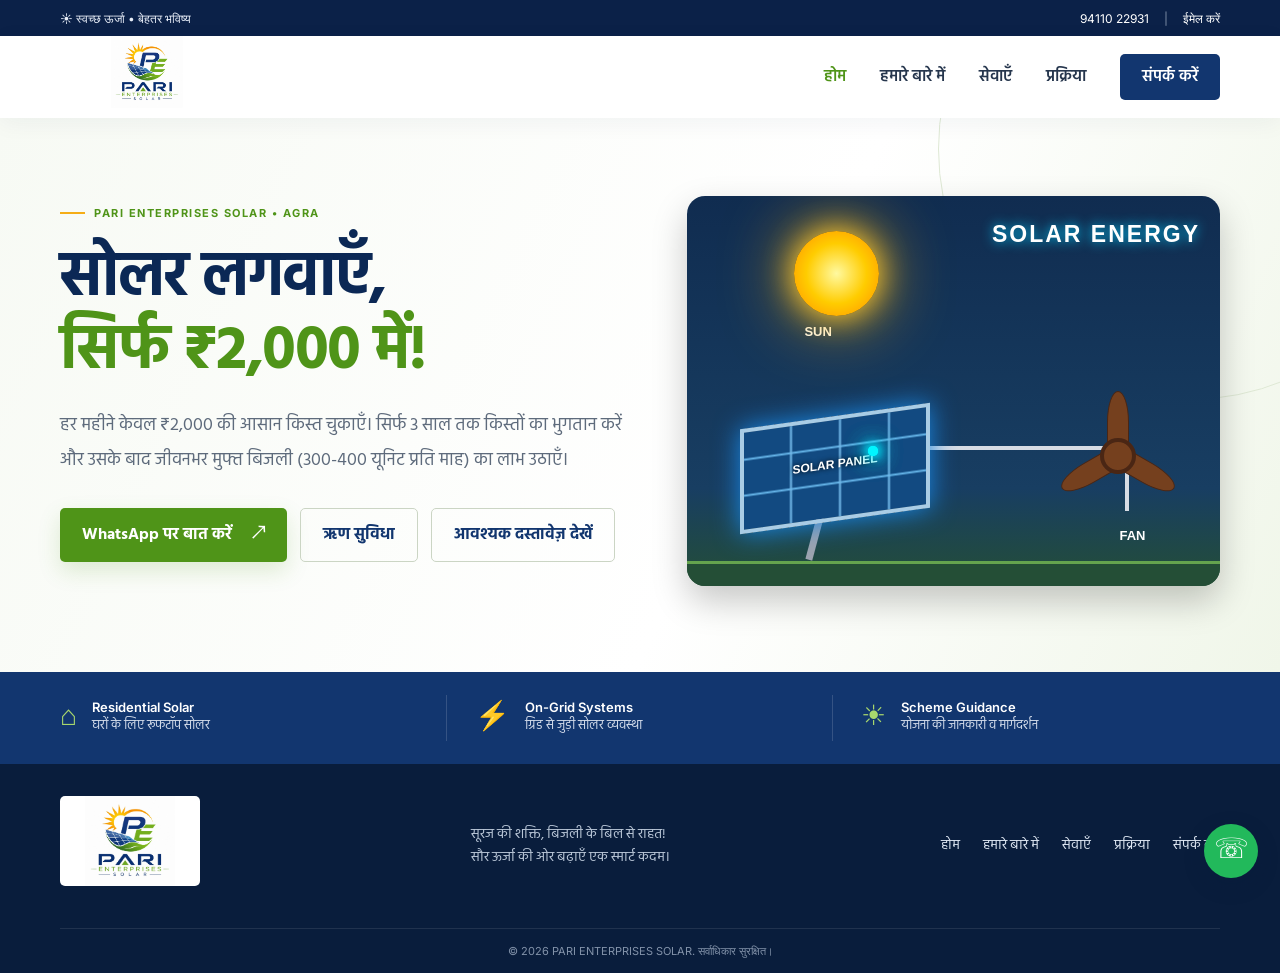
==== index.html @ 04e35bdb "Update index.html" ====
<!DOCTYPE html>
<html lang="hi">
<head>
<meta charset="utf-8">
<meta name="viewport" content="width=device-width, initial-scale=1">

<meta name="theme-color" content="#12366f">

<meta name="description" content="PARI ENTERPRISES SOLAR, Agra — रूफटॉप सोलर, ऑन-ग्रिड सिस्टम और सोलर इंस्टॉलेशन संबंधी जानकारी।">

<title>PARI ENTERPRISES SOLAR | रूफटॉप सोलर समाधान, आगरा</title>

<link rel="preconnect" href="https://fonts.googleapis.com">
<link rel="preconnect" href="https://fonts.gstatic.com" crossorigin>

<link href="https://fonts.googleapis.com/css2?family=Hind:wght@400;500;600;700&family=Inter:wght@400;500;600;700;800&display=swap" rel="stylesheet">

<link rel="stylesheet" href="style.css">


<!-- SOLAR ANIMATION CSS -->

<style>

.solar-scene {
    width: 100%;
    height: 390px;
    min-height: 350px;
    position: relative;
    overflow: hidden;
    border-radius: 18px;

    background: linear-gradient(
        180deg,
        #102c50,
        #183e62 75%,
        #244e36
    );

    box-shadow: 0 15px 35px rgba(0,0,0,.22);
    font-family: Arial, sans-serif;
}

/* HEADING */

.solar-scene .solar-heading {
    position: absolute;
    top: 20px;
    right: 20px;

    color: white;
    font-size: 23px;
    font-weight: bold;
    letter-spacing: 2px;

    text-shadow: 0 0 12px #00cfff;
    z-index: 5;
}

/* SUN */

.solar-scene .solar-sun {
    position: absolute;
    top: 35px;
    left: 20%;

    width: 85px;
    height: 85px;

    border-radius: 50%;

    background: radial-gradient(
        #fff9a0,
        #ffcc00,
        #ff8c00
    );

    box-shadow:
        0 0 30px #ffce35,
        0 0 70px #ffae00;

    animation: solarSunGlow 2s infinite alternate;
    z-index: 2;
}

@keyframes solarSunGlow {
    from {
        box-shadow: 0 0 25px #ffce35;
    }

    to {
        box-shadow: 0 0 75px #ffae00;
    }
}

/* SUN LABEL */

.solar-scene .solar-sun-label {
    position: absolute;
    top: 125px;
    left: 22%;

    color: white;
    font-size: 13px;
    font-weight: bold;
}

/* SUN RAYS */

.solar-scene .solar-rays {
    position: absolute;
    top: 115px;
    left: calc(20% + 5px);

    width: 105px;
    height: 160px;

    display: flex;
    justify-content: space-around;

    pointer-events: none;
    z-index: 3;
}

.solar-scene .solar-ray {
    position: relative;

    width: 4px;
    height: 135px;

    background: linear-gradient(
        to bottom,
        transparent,
        #fff9a0,
        #ffcf24,
        transparent
    );

    opacity: 0;

    filter: drop-shadow(0 0 7px #ffdc35);

    animation: solarRayMove 1.5s linear infinite;
}

.solar-scene .solar-ray:nth-child(2) {
    animation-delay: .3s;
}

.solar-scene .solar-ray:nth-child(3) {
    animation-delay: .6s;
}

.solar-scene .solar-ray:nth-child(4) {
    animation-delay: .9s;
}

.solar-scene .solar-ray:nth-child(5) {
    animation-delay: 1.2s;
}

@keyframes solarRayMove {
    0% {
        opacity: 0;
        transform: translateY(0);
    }

    30% {
        opacity: 1;
    }

    100% {
        opacity: 0;
        transform: translateY(45px);
    }
}

/* SOLAR PANEL */

.solar-scene .solar-panel {
    position: absolute;

    left: 10%;
    bottom: 65px;

    width: 190px;
    height: 105px;

    background:
        repeating-linear-gradient(
            90deg,
            transparent 0px,
            transparent 45px,
            #72b8e8 47px,
            transparent 49px
        ),

        repeating-linear-gradient(
            0deg,
            #124a81 0px,
            #124a81 32px,
            #65b4e8 34px,
            #124a81 36px
        );

    border: 4px solid #a9cce5;

    transform: skewY(-8deg);

    box-shadow: 0 0 25px #1988e5;

    z-index: 2;
}

.solar-scene .solar-panel::after {
    content: "SOLAR PANEL";

    position: absolute;
    top: 35px;

    width: 100%;

    text-align: center;

    color: white;
    font-size: 12px;
    font-weight: bold;

    text-shadow: 0 0 5px black;
}

/* PANEL STAND */

.solar-scene .solar-panel-stand {
    position: absolute;

    left: 24%;
    bottom: 25px;

    width: 7px;
    height: 75px;

    background: #9ca3af;

    transform: rotate(15deg);
}

/* ELECTRIC WIRE */

.solar-scene .solar-wire {
    position: absolute;

    left: 34%;
    top: 64%;

    width: 49%;
    height: 65px;

    border-top: 4px solid #d7dce4;
    border-right: 4px solid #d7dce4;

    border-radius: 0 20px 0 0;

    z-index: 1;
}

/* ELECTRIC CURRENT */

.solar-scene .solar-current {
    position: absolute;

    left: 34%;
    top: 64%;

    width: 10px;
    height: 10px;

    border-radius: 50%;

    background: #00f5ff;

    box-shadow:
        0 0 12px #00eaff,
        0 0 25px #00eaff;

    animation: solarCurrentMove 3s linear infinite;

    z-index: 3;
}

.solar-scene .solar-current:nth-child(2) {
    animation-delay: 1s;
}

.solar-scene .solar-current:nth-child(3) {
    animation-delay: 2s;
}

@keyframes solarCurrentMove {

    0% {
        left: 34%;
        top: 64%;
        opacity: 0;
    }

    15% {
        opacity: 1;
    }

    65% {
        left: 82%;
        top: 64%;
        opacity: 1;
    }

    85% {
        left: 82%;
        top: 82%;
        opacity: 1;
    }

    100% {
        left: 82%;
        top: 82%;
        opacity: 0;
    }
}

/* FAN */

.solar-scene .solar-fan {
    position: absolute;

    right: 7%;
    bottom: 65px;

    width: 130px;
    height: 130px;

    z-index: 3;
}

/* FAN ROTATION - 40% SLOWER */

.solar-scene .solar-blades {
    position: absolute;

    width: 100%;
    height: 100%;

    animation: solarRotateFan 1.667s linear infinite;
}

@keyframes solarRotateFan {
    from {
        transform: rotate(0deg);
    }

    to {
        transform: rotate(360deg);
    }
}

/* COMPLETELY BROWN BLADES */

.solar-scene .solar-blade {
    position: absolute;

    left: 54px;
    top: 0px;

    width: 22px;
    height: 62px;

    background: #75401e;

    border: 1px solid #4a2614;

    border-radius: 50% 50% 10% 10%;

    transform-origin: 11px 65px;
}

.solar-scene .solar-blade:nth-child(2) {
    transform: rotate(120deg);
}

.solar-scene .solar-blade:nth-child(3) {
    transform: rotate(240deg);
}

/* FAN CENTER */

.solar-scene .solar-fan-center {
    position: absolute;

    left: 47px;
    top: 47px;

    width: 36px;
    height: 36px;

    border-radius: 50%;

    background: #75401e;

    border: 4px solid #4a2614;

    z-index: 2;
}

/* FAN LABEL */

.solar-scene .solar-fan-label {
    position: absolute;

    right: 14%;
    bottom: 40px;

    color: white;
    font-size: 13px;
    font-weight: bold;
}

/* GROUND */

.solar-scene .solar-ground {
    position: absolute;

    bottom: 0;

    width: 100%;
    height: 25px;

    background: #244e36;

    border-top: 3px solid #65a34e;
}

/* MOBILE RESPONSIVE */

@media(max-width:650px) {

    .solar-scene {
        height: 330px;
        min-height: 330px;
    }

    .solar-scene .solar-heading {
        font-size: 17px;
        right: 12px;
        top: 15px;
    }

    .solar-scene .solar-sun {
        left: 17%;
        width: 65px;
        height: 65px;
    }

    .solar-scene .solar-rays {
        left: calc(17% + 2px);
        top: 100px;
    }

    .solar-scene .solar-sun-label {
        top: 108px;
        left: 20%;
    }

    .solar-scene .solar-panel {
        left: 5%;
        width: 150px;
        height: 90px;
        bottom: 65px;
    }

    .solar-scene .solar-panel::after {
        top: 30px;
        font-size: 10px;
    }

    .solar-scene .solar-panel-stand {
        left: 17%;
    }

    .solar-scene .solar-wire {
        left: 32%;
        width: 50%;
        top: 65%;
    }

    .solar-scene .solar-current {
        left: 32%;
        top: 65%;
    }

    .solar-scene .solar-fan {
        right: 2%;
        bottom: 65px;
        transform: scale(.8);
        transform-origin: bottom right;
    }

    .solar-scene .solar-fan-label {
        right: 10%;
        bottom: 40px;
    }
}

</style>

</head>

<body>

<div class="topbar">

    <div class="wrap topbar-inner">

        <span>☀️ स्वच्छ ऊर्जा • बेहतर भविष्य</span>

        <div>
            <a href="tel:9411022931">94110 22931</a>

            <span class="top-sep">|</span>

            <a href="https://mail.google.com/mail/?view=cm&fs=1&to=parienterprises2411@gmail.com"
               target="_blank" rel="noopener">
                ईमेल करें
            </a>
        </div>

    </div>

</div>


<header class="site-header">

    <div class="wrap nav-wrap">

        <a aria-label="PARI ENTERPRISES SOLAR Home"
           class="brand"
           href="index.html">

            <img alt="PARI ENTERPRISES SOLAR logo"
                 src="pari%20enterprises.png"/>

        </a>

        <button aria-expanded="false"
                aria-label="मेन्यू खोलें"
                class="menu-toggle">
            ☰
        </button>

        <nav class="nav" id="nav">

            <a aria-current="page" class="active" href="index.html">
                होम
            </a>

            <a href="about.html">हमारे बारे में</a>

            <a href="services.html">सेवाएँ</a>

            <a href="process.html">प्रक्रिया</a>

            <a class="nav-cta" href="contact.html">संपर्क करें</a>

        </nav>

    </div>

</header>


<main>

<section class="hero" id="home">

    <div class="hero-glow"></div>

    <div class="wrap hero-grid">

        <div class="hero-copy">

            <span class="eyebrow">

                <i></i> PARI ENTERPRISES SOLAR • AGRA

            </span>

            <h1>
                सोलर लगवाएँ,<br/>
                <em>सिर्फ ₹2,000 में!</em>
            </h1>

            <p class="hero-lead">

                हर महीने केवल ₹2,000 की आसान किस्त चुकाएँ।
                सिर्फ 3 साल तक किस्तों का भुगतान करें और उसके बाद
                जीवनभर मुफ्त बिजली (300-400 यूनिट प्रति माह) का लाभ उठाएँ।

            </p>

            <div class="hero-actions">

                <a class="btn btn-green"
                   href="https://wa.me/919411022931?text=Namaste%2C%20mujhe%20rooftop%20solar%20system%20ki%20jankari%20chahiye."
                   rel="noopener"
                   target="_blank">

                    WhatsApp पर बात करें <span>↗</span>

                </a>

                <a class="btn btn-outline" href="loan.html">
                    ऋण सुविधा
                </a>

                <a class="btn btn-outline" href="documents.html">
                    आवश्यक दस्तावेज़ देखें
                </a>

            </div>

        </div>


        <!-- SOLAR ANIMATION REPLACES IMAGE -->

        <div class="hero-visual">

            <div class="solar-scene">

                <!-- HEADING -->

                <div class="solar-heading">
                    SOLAR ENERGY
                </div>


                <!-- SUN -->

                <div class="solar-sun"></div>

                <div class="solar-sun-label">
                    SUN
                </div>


                <!-- SUN RAYS -->

                <div class="solar-rays">

                    <div class="solar-ray"></div>
                    <div class="solar-ray"></div>
                    <div class="solar-ray"></div>
                    <div class="solar-ray"></div>
                    <div class="solar-ray"></div>

                </div>


                <!-- SOLAR PANEL -->

                <div class="solar-panel"></div>

                <div class="solar-panel-stand"></div>


                <!-- ELECTRIC WIRE -->

                <div class="solar-wire"></div>


                <!-- MOVING ELECTRIC CURRENT -->

                <div class="solar-current"></div>
                <div class="solar-current"></div>
                <div class="solar-current"></div>


                <!-- FAN -->

                <div class="solar-fan">

                    <div class="solar-blades">

                        <div class="solar-blade"></div>
                        <div class="solar-blade"></div>
                        <div class="solar-blade"></div>

                    </div>

                    <div class="solar-fan-center"></div>

                </div>

                <div class="solar-fan-label">
                    FAN
                </div>


                <!-- GROUND -->

                <div class="solar-ground"></div>

            </div>

        </div>

    </div>

    <div class="hero-bottom"></div>

</section>


<section class="quick-strip">

    <div class="wrap quick-grid">

        <div>

            <span class="quick-icon">⌂</span>

            <span>
                <b>Residential Solar</b>
                <small>घरों के लिए रूफटॉप सोलर</small>
            </span>

        </div>

        <div>

            <span class="quick-icon">⚡</span>

            <span>
                <b>On-Grid Systems</b>
                <small>ग्रिड से जुड़ी सोलर व्यवस्था</small>
            </span>

        </div>

        <div>

            <span class="quick-icon">☀</span>

            <span>
                <b>Scheme Guidance</b>
                <small>योजना की जानकारी व मार्गदर्शन</small>
            </span>

        </div>

    </div>

</section>

</main>


<footer class="footer">

    <div class="wrap footer-main">

        <a class="footer-brand" href="index.html">

            <img alt="PARI ENTERPRISES SOLAR logo"
                 src="pari%20enterprises.png"/>

        </a>

        <p>
            सूरज की शक्ति, बिजली के बिल से राहत!<br/>
            सौर ऊर्जा की ओर बढ़ाएँ एक स्मार्ट कदम।
        </p>

        <div class="footer-links">

            <a href="index.html">होम</a>
            <a href="about.html">हमारे बारे में</a>
            <a href="services.html">सेवाएँ</a>
            <a href="process.html">प्रक्रिया</a>
            <a href="contact.html">संपर्क करें</a>

        </div>

    </div>

    <div class="wrap copyright">

        © <span id="year"></span> PARI ENTERPRISES SOLAR.
        सर्वाधिकार सुरक्षित।

    </div>

</footer>


<!-- WHATSAPP FLOATING BUTTON -->

<a aria-label="WhatsApp पर संपर्क करें"
   class="whatsapp-float"
   href="https://wa.me/919411022931"
   rel="noopener"
   target="_blank">

    ☏

</a>


<script src="script.js"></script>

</body>
</html>
---- style.css ----
*{box-sizing:border-box} :root{--blue:#12366f;--blue2:#0b2855;--green:#69a91f;--green2:#4f9418;--yellow:#f5ad16;--ink:#182338;--muted:#687487;--pale:#f5f8f3}html{scroll-behavior:smooth;scroll-padding-top:88px}body{margin:0;color:var(--ink);font-family:'Hind',sans-serif;line-height:1.65}a{text-decoration:none;color:inherit}.wrap{width:min(1160px,calc(100% - 44px));margin:auto}.topbar{background:#0b2148;color:#e8eef8;font:12px Inter,sans-serif}.topbar-inner{height:36px;display:flex;align-items:center;justify-content:space-between}.topbar a{color:white}.top-sep{margin:0 12px;color:#8090a8}.site-header{height:82px;background:#fff;position:sticky;top:0;z-index:20;box-shadow:0 5px 22px #0b28550d}.nav-wrap{height:100%;display:flex;align-items:center;justify-content:space-between}.brand img{width:174px;height:72px;object-fit:contain}.nav{display:flex;align-items:center;gap:34px;font-weight:600;color:#26364d}.nav a:hover{color:var(--green2)}.nav .nav-cta{background:var(--blue);color:#fff;padding:10px 22px;border-radius:5px}.nav .nav-cta:hover{background:var(--green2);color:white}.menu-toggle{display:none;border:0;background:none;font-size:27px;color:var(--blue)}.hero{position:relative;overflow:hidden;background:linear-gradient(115deg,#f7faf4 0%,#fff 58%,#f0f6e9 100%);padding:78px 0 86px}.hero:before{content:"";position:absolute;width:500px;height:500px;border:1px solid #dfe9d5;border-radius:50%;right:-160px;top:-220px}.hero-grid{display:grid;grid-template-columns:1.04fr .96fr;align-items:center;gap:50px;position:relative}.eyebrow{display:inline-flex;align-items:center;gap:9px;color:var(--green2);font:700 11px Inter,sans-serif;letter-spacing:1.5px;text-transform:uppercase}.eyebrow i{width:25px;height:2px;background:var(--yellow)}h1,h2,h3,p{margin-top:0}h1{font-size:clamp(40px,5vw,62px);line-height:1.18;letter-spacing:-1.5px;color:var(--blue2);margin:20px 0}.hero h1 em,.section-copy h2 em,.section-heading h2 em,.scheme h2 em,.contact h2 em{font-style:normal;color:var(--green2)}.hero-lead{font-size:18px;color:#5e6b7c;max-width:570px;line-height:1.9}.hero-actions{display:flex;gap:13px;flex-wrap:wrap;margin:30px 0 23px}.btn{display:inline-flex;align-items:center;justify-content:center;gap:20px;padding:13px 22px;border-radius:5px;font-weight:700;transition:.2s}.btn-green{background:var(--green2);color:white;box-shadow:0 9px 22px #4f94182b}.btn-green:hover{background:#3f7c10;transform:translateY(-2px)}.btn-outline{border:1px solid #cbd5c4;color:var(--blue)}.btn-outline:hover{border-color:var(--green);color:var(--green2)}.hero-note{display:flex;align-items:center;gap:10px;color:#74806f;font-size:14px}.sun-icon{color:var(--yellow);font-size:24px}.hero-visual{height:390px;position:relative;display:flex;align-items:center;justify-content:center}.sun-disc{position:absolute;width:245px;height:245px;border-radius:50%;background:linear-gradient(135deg,#ffe9a2,#f7b72d);right:50px;top:5px;opacity:.85;box-shadow:0 0 0 24px #f5bd3020,0 0 0 52px #f5bd3010}.solar-house{position:relative;width:390px;height:245px;margin-top:95px;filter:drop-shadow(0 22px 18px #203b1e20)}.roof{position:absolute;left:0;top:0;width:100%;height:125px;background:var(--blue);clip-path:polygon(50% 0,100% 55%,94% 69%,50% 25%,6% 69%,0 55%)}.roof-panels{position:absolute;left:67px;top:42px;width:255px;height:85px;transform:skewY(23deg) rotate(-1deg);background:repeating-linear-gradient(90deg,transparent 0 61px,#d6e4f2 62px 64px),repeating-linear-gradient(0deg,#214c88 0 26px,#d6e4f2 27px 29px);border:3px solid #d9e7f4;z-index:2}.house-body{position:absolute;left:50px;right:50px;top:100px;height:145px;background:#fff;border:5px solid #e1e8ed;border-top:0}.window{position:absolute;left:45px;top:32px;width:72px;height:66px;border:7px solid #dbe8ef;background:#9ac6dc}.door{position:absolute;right:48px;bottom:0;width:54px;height:104px;background:#b9d78e;border:5px solid #e0ebd5}.floating-card{position:absolute;right:0;bottom:20px;display:flex;gap:13px;align-items:center;background:white;padding:15px 20px;border-radius:9px;box-shadow:0 12px 35px #102c4b1c}.floating-card>b{font-size:30px;color:var(--yellow)}.floating-card strong,.floating-card small{display:block}.floating-card strong{color:var(--blue)}.floating-card small{color:#84909b;font-size:12px}.visual-caption{position:absolute;bottom:-10px;left:10px;font:700 9px Inter,sans-serif;letter-spacing:2px;color:#9aa58f}.quick-strip{background:var(--blue);color:white}.quick-grid{display:grid;grid-template-columns:repeat(3,1fr);padding:23px 0}.quick-grid>div{display:flex;align-items:center;gap:15px;padding:0 28px;border-right:1px solid #ffffff26}.quick-grid>div:first-child{padding-left:0}.quick-grid>div:last-child{border:0}.quick-icon{font-size:28px;color:#a8d76d}.quick-grid b,.quick-grid small{display:block}.quick-grid b{font:600 13px Inter,sans-serif}.quick-grid small{font-size:13px;color:#d0d9e8}.section{padding:96px 0}.about-grid{display:grid;grid-template-columns:.9fr 1.1fr;gap:85px;align-items:center}.about-art{height:370px;background:linear-gradient(145deg,#edf5e7,#f8faf5);border-radius:12px;position:relative;display:grid;place-items:center;overflow:hidden}.about-circle{width:245px;height:245px;border-radius:50%;background:linear-gradient(145deg,#f8bd2e,#f5a900);display:flex;flex-direction:column;align-items:center;justify-content:center;color:white;box-shadow:0 0 0 22px #f5bd3026,0 0 0 46px #f5bd3017}.about-circle span{font-size:70px;line-height:1}.about-circle b{font:800 20px Inter,sans-serif;letter-spacing:3px;text-align:center}.about-panel{position:absolute;bottom:30px;background:white;padding:12px 25px;box-shadow:0 8px 25px #193e2917;text-align:center;border-radius:5px}.about-panel strong{font:800 26px Inter,sans-serif;color:var(--blue);display:block;letter-spacing:5px}.about-panel span{font:700 9px Inter,sans-serif;letter-spacing:3px;color:var(--green2)}.leaf{position:absolute;width:80px;height:35px;background:#75b83b;border-radius:100% 0 100% 0;opacity:.65}.leaf-one{left:28px;top:35px;transform:rotate(25deg)}.leaf-two{right:28px;bottom:45px;transform:rotate(205deg)}.section-copy h2,.section-heading h2,.scheme h2,.contact h2{font-size:clamp(32px,4vw,43px);line-height:1.25;color:var(--blue2);margin:14px 0 20px}.section-copy p{color:var(--muted);font-size:16px;line-height:1.9}.mission-row{display:grid;grid-template-columns:1fr 1fr;gap:18px;margin-top:28px}.mission-row div{border-left:3px solid var(--green);padding-left:14px}.mission-row b,.mission-row span{display:block}.mission-row b{color:var(--blue);font-size:17px}.mission-row span{color:#7b8794;font-size:13px;line-height:1.6}.services{background:#f6f8f4}.section-heading.center{text-align:center;max-width:700px;margin:0 auto 46px}.section-heading p{color:var(--muted);font-size:16px}.service-grid{display:grid;grid-template-columns:repeat(3,1fr);gap:20px}.service-card{background:white;padding:29px 27px 25px;border:1px solid #edf0e9;border-radius:8px;transition:.25s;min-height:245px}.service-card:hover{transform:translateY(-5px);box-shadow:0 16px 35px #17345a10;border-color:#d8e8cc}.service-icon{width:49px;height:49px;border-radius:12px;background:#eef6e7;display:grid;place-items:center;color:var(--green2);font-size:25px;margin-bottom:17px}.service-card h3{font:700 17px Inter,sans-serif;color:var(--blue);margin-bottom:11px}.service-card p{color:#758092;font-size:14px;line-height:1.8;min-height:75px}.service-card>a{font-weight:700;color:var(--green2);font-size:14px}.service-card>a span{margin-left:8px}.scheme{background:linear-gradient(105deg,#102e63,#17447b);color:white;padding:65px 0;position:relative;overflow:hidden}.scheme:after{content:"☀";position:absolute;right:8%;top:-95px;font-size:300px;color:#ffffff08}.scheme-inner{display:flex;align-items:center;justify-content:space-between;gap:35px;position:relative;z-index:1}.eyebrow.light{color:#b6df82}.scheme h2,.contact h2{color:white;margin:12px 0}.scheme h2 em,.contact h2 em{color:#a8d96a}.scheme p,.contact-copy>p{color:#d3deec;max-width:650px;margin-bottom:0}.btn-white{background:white;color:var(--blue);white-space:nowrap}.btn-white:hover{background:#eaf4df}.steps{display:grid;grid-template-columns:repeat(4,1fr);gap:25px}.step{position:relative;padding:26px 20px;background:#f7f9f5;border-radius:8px}.step>b{position:absolute;right:17px;top:8px;font:800 30px Inter,sans-serif;color:#e1ead8}.step-icon{display:grid;place-items:center;width:50px;height:50px;background:#e8f2df;color:var(--green2);border-radius:50%;font-size:23px;margin-bottom:18px}.step h3{color:var(--blue);font-size:18px;margin-bottom:7px}.step p{color:#788494;font-size:14px;margin:0}.contact{background:#102b59;padding:85px 0}.contact-grid{display:grid;grid-template-columns:1fr .85fr;gap:90px;align-items:center}.contact-lines{display:grid;gap:17px;margin-top:30px}.contact-lines>a{display:flex;align-items:center;gap:15px;color:white}.contact-lines>a>span{width:43px;height:43px;border-radius:50%;background:#ffffff16;color:#b8e17e;display:grid;place-items:center;font-size:20px}.contact-lines small,.contact-lines b{display:block}.contact-lines small{color:#aebdd2;font-size:12px}.contact-lines b{font:600 15px Inter,sans-serif}.contact-card{background:white;border-radius:10px;padding:34px;color:var(--ink);box-shadow:0 20px 55px #071a3b50}.contact-card h3{font-size:24px;color:var(--blue);margin-bottom:5px}.contact-card>p{color:#788494;font-size:14px}.full{width:100%;margin:13px 0 23px}.address{display:flex;gap:13px;padding-top:20px;border-top:1px solid #e8edf0}.address>span{font-size:24px;color:var(--green2)}.address b{color:var(--blue);font-size:14px}.address p{font-size:14px;color:#6d798a;margin:4px 0 0;line-height:1.65}.contact-email{font-size:13px;color:#6d798a;margin-top:15px}.footer{background:#091d3c;color:#dce5f1}.footer-main{display:flex;align-items:center;justify-content:space-between;padding:32px 0;gap:30px}.footer-brand img{width:140px;height:90px;object-fit:contain;background:white;border-radius:5px}.footer-main p{font-size:14px;color:#b8c5d6;margin:0}.footer-links{display:flex;gap:23px;font-size:14px}.footer-links a:hover{color:#a8d96a}.copyright{border-top:1px solid #ffffff18;padding:15px 0;text-align:center;font:11px Inter,sans-serif;color:#8292a9}.whatsapp-float{position:fixed;right:22px;bottom:22px;width:54px;height:54px;border-radius:50%;background:#22b95b;color:white;display:grid;place-items:center;font-size:28px;box-shadow:0 7px 20px #061b3c40;z-index:30}
@media(max-width:850px){.nav{gap:17px}.hero-grid{gap:20px}.hero-visual{transform:scale(.88)}.about-grid{gap:40px}.contact-grid{gap:40px}.quick-grid>div{padding:0 13px}.steps{gap:12px}.step{padding:22px 15px}}
@media(max-width:680px){.wrap{width:min(100% - 34px,520px)}.topbar-inner{font-size:10px}.site-header{height:72px}.brand img{width:145px;height:65px}.menu-toggle{display:block}.nav{display:none;position:absolute;top:72px;left:0;right:0;background:white;padding:15px 22px 22px;box-shadow:0 12px 20px #0b28551a;flex-direction:column;align-items:stretch;gap:0}.nav.open{display:flex}.nav a{padding:11px 5px;border-bottom:1px solid #f0f2ed}.nav .nav-cta{text-align:center;margin-top:10px}.hero{padding:56px 0 65px}.hero-grid{grid-template-columns:1fr;gap:5px}.hero-copy{text-align:center}.hero-copy .eyebrow{justify-content:center}.hero-lead{font-size:16px}.hero-actions{justify-content:center}.hero-note{justify-content:center}.hero-visual{height:310px;transform:scale(.88);transform-origin:top center;margin-bottom:-30px}.quick-grid{grid-template-columns:1fr;gap:15px;padding:20px 0}.quick-grid>div,.quick-grid>div:first-child{padding:0;border:0}.section{padding:68px 0}.about-grid,.contact-grid{grid-template-columns:1fr;gap:38px}.about-art{height:300px}.about-circle{width:195px;height:195px}.about-circle span{font-size:55px}.about-panel{bottom:19px}.mission-row{gap:12px}.service-grid{grid-template-columns:1fr;gap:14px}.service-card{min-height:auto}.service-card p{min-height:0}.section-heading.center{margin-bottom:30px}.scheme{padding:50px 0}.scheme-inner{display:block}.scheme .btn{margin-top:25px}.steps{grid-template-columns:1fr 1fr}.contact{padding:65px 0}.contact-card{padding:25px 21px}.footer-main{flex-direction:column;text-align:center}.footer-links{flex-wrap:wrap;justify-content:center;gap:15px}.copyright{font-size:10px}}
@media(max-width:390px){.hero h1{font-size:37px}.hero-visual{transform:scale(.76);margin-left:-30px;margin-right:-30px}.steps{grid-template-columns:1fr}.mission-row{grid-template-columns:1fr}.topbar-inner>span{display:none}.topbar-inner{justify-content:center}}
.hero-photo {
    width: 100%;
    height: 100%;
    object-fit: cover;
    border-radius: 15px;
    box-shadow: 0 15px 35px rgba(0,0,0,0.15);
}
/* Multi-page navigation and image sizing */
.nav a.active:not(.nav-cta){color:var(--green2)}
.nav .nav-cta.active{background:var(--green2)}
.hero-visual{display:block;width:100%;height:390px;min-width:0}
.hero-photo{display:block;width:100%;height:100%;object-fit:cover;border-radius:15px;box-shadow:0 15px 35px rgba(0,0,0,.15)}
.about-art{position:relative;width:100%;min-height:360px;overflow:hidden;border-radius:18px}
.about-photo{display:block;width:100%;height:360px;object-fit:cover;border-radius:18px;box-shadow:0 15px 35px rgba(0,0,0,.15)}
@media(max-width:850px){.hero-visual{height:320px}.about-photo{height:320px}}
@media(max-width:680px){.hero-visual{height:260px;margin:15px 0 10px}.about-art{min-height:280px}.about-photo{height:280px}}
@media(max-width:390px){.hero-visual{height:220px}.about-art{min-height:240px}.about-photo{height:240px}}
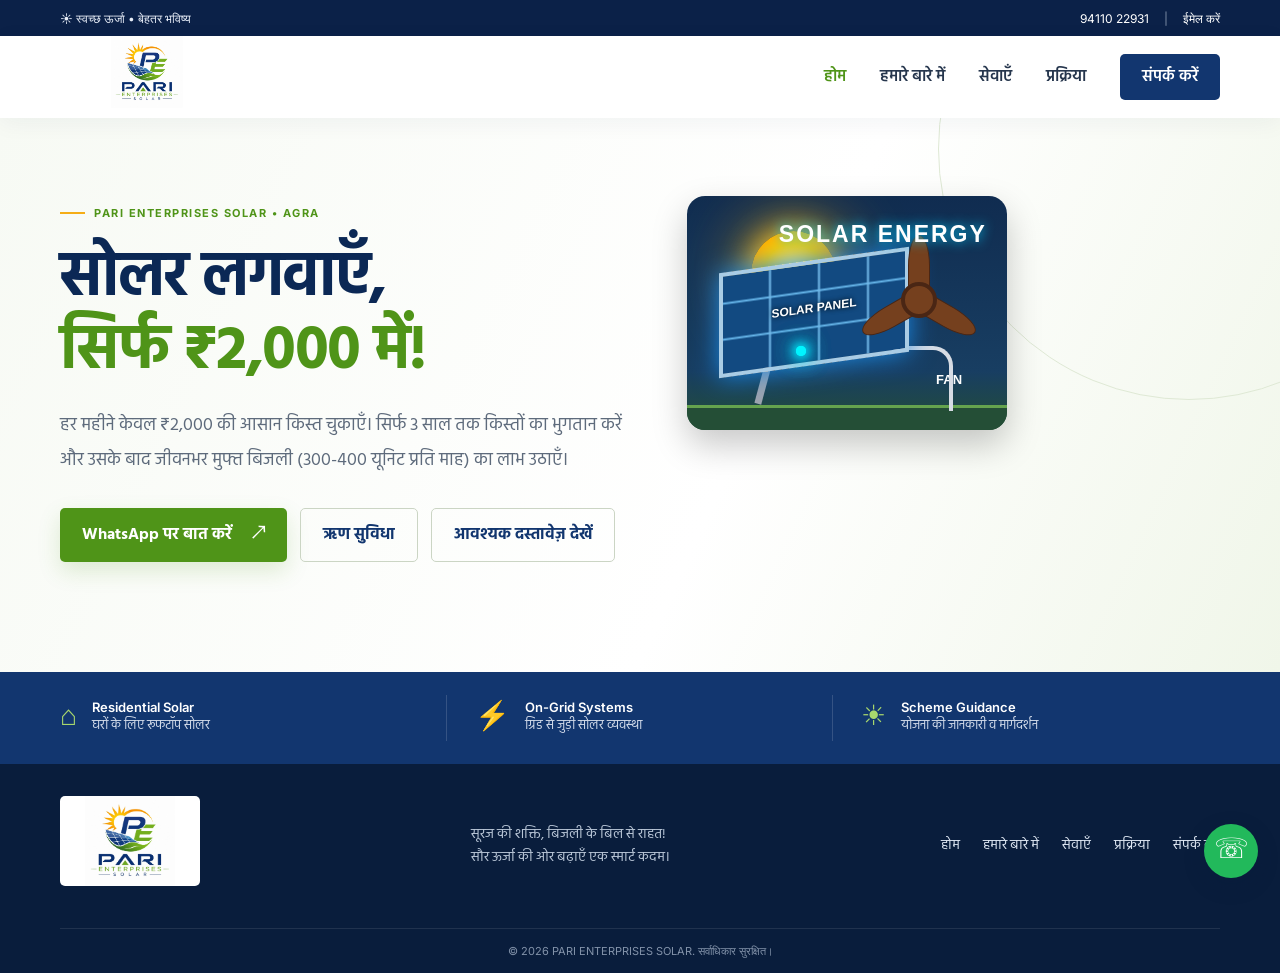
==== commit d73ca0df: "Update index.html" ====
--- a/index.html
+++ b/index.html
@@ -24,9 +24,9 @@
 <style>
 
 .solar-scene {
-    width: 100%;
-    height: 390px;
-    min-height: 350px;
+    width: 60%;
+    height: 234px;
+    min-height: 210px;
     position: relative;
     overflow: hidden;
     border-radius: 18px;
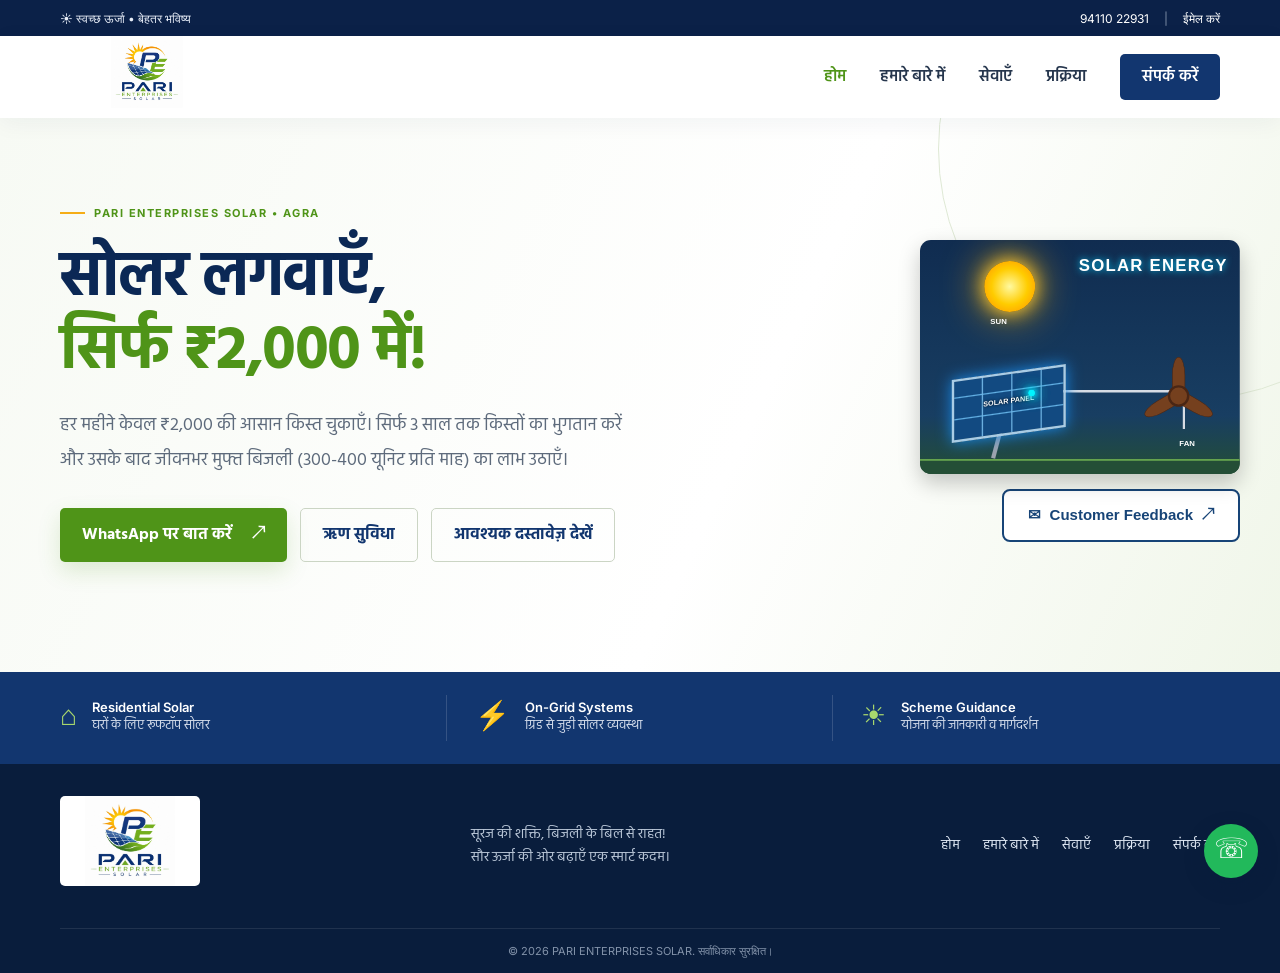
==== commit 65138a6c: "Update index.html" ====
--- a/index.html
+++ b/index.html
@@ -6,8 +6,7 @@
 <meta name="viewport" content="width=device-width, initial-scale=1">
 
 <meta name="theme-color" content="#12366f">
-
-<meta name="description" content="PARI ENTERPRISES SOLAR, Agra — रूफटॉप सोलर, ऑन-ग्रिड सिस्टम और सोलर इंस्टॉलेशन संबंधी जानकारी।">
+<meta name="description" content="PARI ENTERPRISES SOLAR, Agra — रूफटॉप सोलर, ऑन-ग्रिड सिस्टम और सोलर इंस्टॉलेशन।">
 
 <title>PARI ENTERPRISES SOLAR | रूफटॉप सोलर समाधान, आगरा</title>
 
@@ -18,16 +17,35 @@
 
 <link rel="stylesheet" href="style.css">
 
-
-<!-- SOLAR ANIMATION CSS -->
-
 <style>
+
+/* =================================
+   SOLAR ANIMATION OUTER CONTAINER
+================================= */
 
 .solar-scene {
     width: 60%;
     height: 234px;
-    min-height: 210px;
+    min-height: 234px;
     position: relative;
+    overflow: visible;
+    border-radius: 18px;
+    margin-left: auto;
+}
+
+/* Scaled inner scene */
+
+.solar-scene-inner {
+    position: absolute;
+    top: 0;
+    left: 0;
+
+    width: 166.667%;
+    height: 390px;
+
+    transform: scale(0.6);
+    transform-origin: top left;
+
     overflow: hidden;
     border-radius: 18px;
 
@@ -42,25 +60,29 @@
     font-family: Arial, sans-serif;
 }
 
-/* HEADING */
-
-.solar-scene .solar-heading {
+/* =================================
+   HEADING
+================================= */
+
+.solar-heading {
     position: absolute;
     top: 20px;
     right: 20px;
 
     color: white;
-    font-size: 23px;
+    font-size: 28px;
     font-weight: bold;
     letter-spacing: 2px;
 
     text-shadow: 0 0 12px #00cfff;
-    z-index: 5;
-}
-
-/* SUN */
-
-.solar-scene .solar-sun {
+    z-index: 10;
+}
+
+/* =================================
+   SUN
+================================= */
+
+.solar-sun {
     position: absolute;
     top: 35px;
     left: 20%;
@@ -81,7 +103,9 @@
         0 0 70px #ffae00;
 
     animation: solarSunGlow 2s infinite alternate;
-    z-index: 2;
+
+    /* Sun always visible above panel */
+    z-index: 6;
 }
 
 @keyframes solarSunGlow {
@@ -96,7 +120,7 @@
 
 /* SUN LABEL */
 
-.solar-scene .solar-sun-label {
+.solar-sun-label {
     position: absolute;
     top: 125px;
     left: 22%;
@@ -104,11 +128,15 @@
     color: white;
     font-size: 13px;
     font-weight: bold;
-}
-
-/* SUN RAYS */
-
-.solar-scene .solar-rays {
+
+    z-index: 7;
+}
+
+/* =================================
+   SUN RAYS
+================================= */
+
+.solar-rays {
     position: absolute;
     top: 115px;
     left: calc(20% + 5px);
@@ -120,10 +148,10 @@
     justify-content: space-around;
 
     pointer-events: none;
-    z-index: 3;
-}
-
-.solar-scene .solar-ray {
+    z-index: 4;
+}
+
+.solar-ray {
     position: relative;
 
     width: 4px;
@@ -144,19 +172,19 @@
     animation: solarRayMove 1.5s linear infinite;
 }
 
-.solar-scene .solar-ray:nth-child(2) {
+.solar-ray:nth-child(2) {
     animation-delay: .3s;
 }
 
-.solar-scene .solar-ray:nth-child(3) {
+.solar-ray:nth-child(3) {
     animation-delay: .6s;
 }
 
-.solar-scene .solar-ray:nth-child(4) {
+.solar-ray:nth-child(4) {
     animation-delay: .9s;
 }
 
-.solar-scene .solar-ray:nth-child(5) {
+.solar-ray:nth-child(5) {
     animation-delay: 1.2s;
 }
 
@@ -176,9 +204,11 @@
     }
 }
 
-/* SOLAR PANEL */
-
-.solar-scene .solar-panel {
+/* =================================
+   SOLAR PANEL
+================================= */
+
+.solar-panel {
     position: absolute;
 
     left: 10%;
@@ -210,10 +240,11 @@
 
     box-shadow: 0 0 25px #1988e5;
 
+    /* Panel below sun */
     z-index: 2;
 }
 
-.solar-scene .solar-panel::after {
+.solar-panel::after {
     content: "SOLAR PANEL";
 
     position: absolute;
@@ -232,7 +263,7 @@
 
 /* PANEL STAND */
 
-.solar-scene .solar-panel-stand {
+.solar-panel-stand {
     position: absolute;
 
     left: 24%;
@@ -246,9 +277,11 @@
     transform: rotate(15deg);
 }
 
-/* ELECTRIC WIRE */
-
-.solar-scene .solar-wire {
+/* =================================
+   ELECTRIC WIRE
+================================= */
+
+.solar-wire {
     position: absolute;
 
     left: 34%;
@@ -265,9 +298,11 @@
     z-index: 1;
 }
 
-/* ELECTRIC CURRENT */
-
-.solar-scene .solar-current {
+/* =================================
+   MOVING ELECTRIC CURRENT
+================================= */
+
+.solar-current {
     position: absolute;
 
     left: 34%;
@@ -286,14 +321,14 @@
 
     animation: solarCurrentMove 3s linear infinite;
 
-    z-index: 3;
-}
-
-.solar-scene .solar-current:nth-child(2) {
+    z-index: 5;
+}
+
+.solar-current.current-2 {
     animation-delay: 1s;
 }
 
-.solar-scene .solar-current:nth-child(3) {
+.solar-current.current-3 {
     animation-delay: 2s;
 }
 
@@ -328,9 +363,11 @@
     }
 }
 
-/* FAN */
-
-.solar-scene .solar-fan {
+/* =================================
+   FAN
+================================= */
+
+.solar-fan {
     position: absolute;
 
     right: 7%;
@@ -342,9 +379,9 @@
     z-index: 3;
 }
 
-/* FAN ROTATION - 40% SLOWER */
-
-.solar-scene .solar-blades {
+/* FAN SPEED - 40% SLOWER */
+
+.solar-blades {
     position: absolute;
 
     width: 100%;
@@ -363,13 +400,13 @@
     }
 }
 
-/* COMPLETELY BROWN BLADES */
-
-.solar-scene .solar-blade {
+/* BROWN BLADES */
+
+.solar-blade {
     position: absolute;
 
     left: 54px;
-    top: 0px;
+    top: 0;
 
     width: 22px;
     height: 62px;
@@ -383,17 +420,17 @@
     transform-origin: 11px 65px;
 }
 
-.solar-scene .solar-blade:nth-child(2) {
+.solar-blade:nth-child(2) {
     transform: rotate(120deg);
 }
 
-.solar-scene .solar-blade:nth-child(3) {
+.solar-blade:nth-child(3) {
     transform: rotate(240deg);
 }
 
 /* FAN CENTER */
 
-.solar-scene .solar-fan-center {
+.solar-fan-center {
     position: absolute;
 
     left: 47px;
@@ -413,7 +450,7 @@
 
 /* FAN LABEL */
 
-.solar-scene .solar-fan-label {
+.solar-fan-label {
     position: absolute;
 
     right: 14%;
@@ -426,7 +463,7 @@
 
 /* GROUND */
 
-.solar-scene .solar-ground {
+.solar-ground {
     position: absolute;
 
     bottom: 0;
@@ -439,75 +476,138 @@
     border-top: 3px solid #65a34e;
 }
 
-/* MOBILE RESPONSIVE */
+/* =================================
+   CUSTOMER FEEDBACK BUTTON
+================================= */
+
+.hero-visual {
+    position: relative;
+    left: 20px;
+
+    display: flex;
+    flex-direction: column;
+    align-items: flex-end;
+}
+
+.feedback-btn {
+    display: inline-flex;
+    align-items: center;
+    justify-content: center;
+    gap: 9px;
+
+    margin-top: 15px;
+    padding: 12px 24px;
+
+    background: #ffffff;
+    color: #174477;
+
+    border: 2px solid #174477;
+    border-radius: 8px;
+
+    font-family: Arial, sans-serif;
+    font-size: 15px;
+    font-weight: 700;
+
+    text-decoration: none;
+
+    transition: .3s ease;
+}
+
+.feedback-btn:hover {
+    background: #174477;
+    color: white;
+    transform: translateY(-3px);
+    box-shadow: 0 7px 18px rgba(0,0,0,.15);
+}
+
+/* =================================
+   MOBILE
+================================= */
 
 @media(max-width:650px) {
 
+    .hero-visual {
+        left: 0;
+        align-items: center;
+    }
+
     .solar-scene {
+        width: 85%;
+        height: 280.5px;
+        min-height: 280.5px;
+    }
+
+    .solar-scene-inner {
+        width: 117.647%;
         height: 330px;
-        min-height: 330px;
-    }
-
-    .solar-scene .solar-heading {
-        font-size: 17px;
+        transform: scale(.85);
+    }
+
+    .solar-heading {
+        font-size: 20px;
         right: 12px;
         top: 15px;
     }
 
-    .solar-scene .solar-sun {
+    .solar-sun {
         left: 17%;
         width: 65px;
         height: 65px;
     }
 
-    .solar-scene .solar-rays {
+    .solar-rays {
         left: calc(17% + 2px);
         top: 100px;
     }
 
-    .solar-scene .solar-sun-label {
+    .solar-sun-label {
         top: 108px;
         left: 20%;
     }
 
-    .solar-scene .solar-panel {
+    .solar-panel {
         left: 5%;
         width: 150px;
         height: 90px;
         bottom: 65px;
     }
 
-    .solar-scene .solar-panel::after {
+    .solar-panel::after {
         top: 30px;
         font-size: 10px;
     }
 
-    .solar-scene .solar-panel-stand {
+    .solar-panel-stand {
         left: 17%;
     }
 
-    .solar-scene .solar-wire {
+    .solar-wire {
         left: 32%;
         width: 50%;
         top: 65%;
     }
 
-    .solar-scene .solar-current {
+    .solar-current {
         left: 32%;
         top: 65%;
     }
 
-    .solar-scene .solar-fan {
+    .solar-fan {
         right: 2%;
         bottom: 65px;
         transform: scale(.8);
         transform-origin: bottom right;
     }
 
-    .solar-scene .solar-fan-label {
+    .solar-fan-label {
         right: 10%;
         bottom: 40px;
     }
+
+    .feedback-btn {
+        margin-top: 12px;
+        font-size: 14px;
+    }
 }
 
 </style>
@@ -516,8 +616,9 @@
 
 <body>
 
+<!-- TOP BAR -->
+
 <div class="topbar">
-
     <div class="wrap topbar-inner">
 
         <span>☀️ स्वच्छ ऊर्जा • बेहतर भविष्य</span>
@@ -534,9 +635,10 @@
         </div>
 
     </div>
-
 </div>
 
+
+<!-- HEADER -->
 
 <header class="site-header">
 
@@ -559,9 +661,7 @@
 
         <nav class="nav" id="nav">
 
-            <a aria-current="page" class="active" href="index.html">
-                होम
-            </a>
+            <a aria-current="page" class="active" href="index.html">होम</a>
 
             <a href="about.html">हमारे बारे में</a>
 
@@ -578,6 +678,8 @@
 </header>
 
 
+<!-- MAIN -->
+
 <main>
 
 <section class="hero" id="home">
@@ -586,12 +688,12 @@
 
     <div class="wrap hero-grid">
 
+        <!-- LEFT CONTENT -->
+
         <div class="hero-copy">
 
             <span class="eyebrow">
-
                 <i></i> PARI ENTERPRISES SOLAR • AGRA
-
             </span>
 
             <h1>
@@ -600,11 +702,9 @@
             </h1>
 
             <p class="hero-lead">
-
                 हर महीने केवल ₹2,000 की आसान किस्त चुकाएँ।
                 सिर्फ 3 साल तक किस्तों का भुगतान करें और उसके बाद
                 जीवनभर मुफ्त बिजली (300-400 यूनिट प्रति माह) का लाभ उठाएँ।
-
             </p>
 
             <div class="hero-actions">
@@ -631,87 +731,105 @@
         </div>
 
 
-        <!-- SOLAR ANIMATION REPLACES IMAGE -->
+        <!-- RIGHT SOLAR ANIMATION -->
 
         <div class="hero-visual">
 
             <div class="solar-scene">
 
-                <!-- HEADING -->
-
-                <div class="solar-heading">
-                    SOLAR ENERGY
+                <div class="solar-scene-inner">
+
+                    <!-- HEADING -->
+
+                    <div class="solar-heading">
+                        SOLAR ENERGY
+                    </div>
+
+
+                    <!-- SUN -->
+
+                    <div class="solar-sun"></div>
+
+                    <div class="solar-sun-label">
+                        SUN
+                    </div>
+
+
+                    <!-- SUN RAYS -->
+
+                    <div class="solar-rays">
+
+                        <div class="solar-ray"></div>
+                        <div class="solar-ray"></div>
+                        <div class="solar-ray"></div>
+                        <div class="solar-ray"></div>
+                        <div class="solar-ray"></div>
+
+                    </div>
+
+
+                    <!-- SOLAR PANEL -->
+
+                    <div class="solar-panel"></div>
+
+                    <div class="solar-panel-stand"></div>
+
+
+                    <!-- ELECTRIC WIRE -->
+
+                    <div class="solar-wire"></div>
+
+
+                    <!-- ELECTRIC CURRENT -->
+
+                    <div class="solar-current"></div>
+                    <div class="solar-current current-2"></div>
+                    <div class="solar-current current-3"></div>
+
+
+                    <!-- FAN -->
+
+                    <div class="solar-fan">
+
+                        <div class="solar-blades">
+
+                            <div class="solar-blade"></div>
+                            <div class="solar-blade"></div>
+                            <div class="solar-blade"></div>
+
+                        </div>
+
+                        <div class="solar-fan-center"></div>
+
+                    </div>
+
+                    <div class="solar-fan-label">
+                        FAN
+                    </div>
+
+
+                    <!-- GROUND -->
+
+                    <div class="solar-ground"></div>
+
                 </div>
 
-
-                <!-- SUN -->
-
-                <div class="solar-sun"></div>
-
-                <div class="solar-sun-label">
-                    SUN
-                </div>
-
-
-                <!-- SUN RAYS -->
-
-                <div class="solar-rays">
-
-                    <div class="solar-ray"></div>
-                    <div class="solar-ray"></div>
-                    <div class="solar-ray"></div>
-                    <div class="solar-ray"></div>
-                    <div class="solar-ray"></div>
-
-                </div>
-
-
-                <!-- SOLAR PANEL -->
-
-                <div class="solar-panel"></div>
-
-                <div class="solar-panel-stand"></div>
-
-
-                <!-- ELECTRIC WIRE -->
-
-                <div class="solar-wire"></div>
-
-
-                <!-- MOVING ELECTRIC CURRENT -->
-
-                <div class="solar-current"></div>
-                <div class="solar-current"></div>
-                <div class="solar-current"></div>
-
-
-                <!-- FAN -->
-
-                <div class="solar-fan">
-
-                    <div class="solar-blades">
-
-                        <div class="solar-blade"></div>
-                        <div class="solar-blade"></div>
-                        <div class="solar-blade"></div>
-
-                    </div>
-
-                    <div class="solar-fan-center"></div>
-
-                </div>
-
-                <div class="solar-fan-label">
-                    FAN
-                </div>
-
-
-                <!-- GROUND -->
-
-                <div class="solar-ground"></div>
-
             </div>
 
+
+            <!-- CUSTOMER FEEDBACK BUTTON -->
+
+            <a class="feedback-btn"
+               href="https://mail.google.com/mail/?view=cm&fs=1&to=parienterprises2411@gmail.com&su=Customer%20Feedback&body=Namaste%2C%20I%20would%20like%20to%20share%20my%20feedback."
+               target="_blank"
+               rel="noopener">
+
+                <span>✉</span>
+                Customer Feedback
+                <span>↗</span>
+
+            </a>
+
         </div>
 
     </div>
@@ -721,41 +839,37 @@
 </section>
 
 
+<!-- QUICK STRIP -->
+
 <section class="quick-strip">
 
     <div class="wrap quick-grid">
 
         <div>
-
             <span class="quick-icon">⌂</span>
 
             <span>
                 <b>Residential Solar</b>
                 <small>घरों के लिए रूफटॉप सोलर</small>
             </span>
-
         </div>
 
         <div>
-
             <span class="quick-icon">⚡</span>
 
             <span>
                 <b>On-Grid Systems</b>
                 <small>ग्रिड से जुड़ी सोलर व्यवस्था</small>
             </span>
-
         </div>
 
         <div>
-
             <span class="quick-icon">☀</span>
 
             <span>
                 <b>Scheme Guidance</b>
                 <small>योजना की जानकारी व मार्गदर्शन</small>
             </span>
-
         </div>
 
     </div>
@@ -764,6 +878,8 @@
 
 </main>
 
+
+<!-- FOOTER -->
 
 <footer class="footer">
 
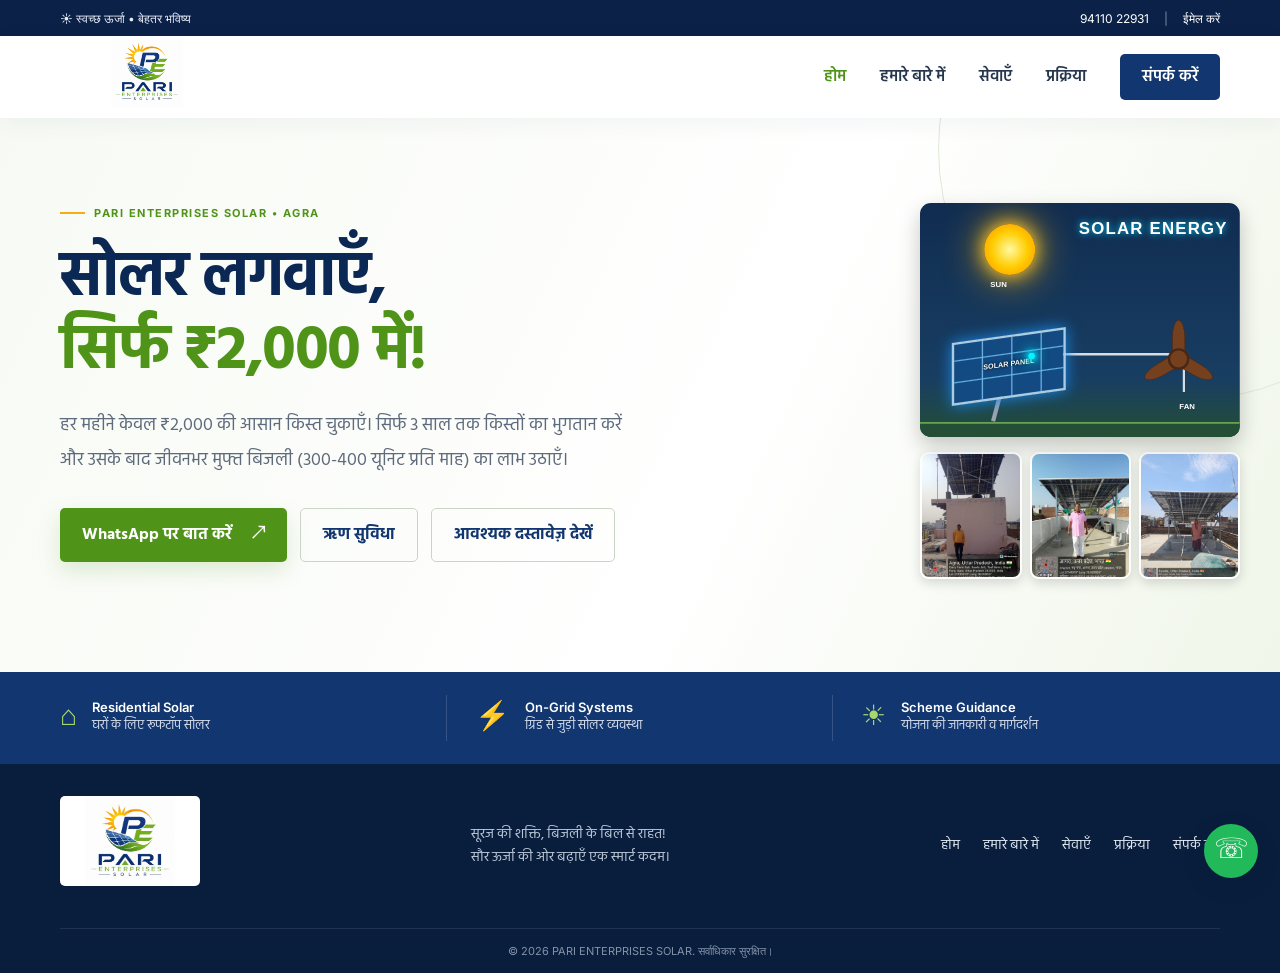
==== commit e736522f: "Update index.html" ====
--- a/index.html
+++ b/index.html
@@ -476,48 +476,38 @@
     border-top: 3px solid #65a34e;
 }
 
-/* =================================
-   CUSTOMER FEEDBACK BUTTON
-================================= */
-
+/* CUSTOMER PHOTOS BELOW ANIMATION */
 .hero-visual {
     position: relative;
     left: 20px;
-
     display: flex;
     flex-direction: column;
     align-items: flex-end;
 }
 
-.feedback-btn {
-    display: inline-flex;
-    align-items: center;
-    justify-content: center;
-    gap: 9px;
-
+.customer-photos {
+    width: 60%;
+    margin-left: auto;
     margin-top: 15px;
-    padding: 12px 24px;
-
-    background: #ffffff;
-    color: #174477;
-
-    border: 2px solid #174477;
-    border-radius: 8px;
-
-    font-family: Arial, sans-serif;
-    font-size: 15px;
-    font-weight: 700;
-
-    text-decoration: none;
-
-    transition: .3s ease;
-}
-
-.feedback-btn:hover {
-    background: #174477;
-    color: white;
-    transform: translateY(-3px);
-    box-shadow: 0 7px 18px rgba(0,0,0,.15);
+    display: grid;
+    grid-template-columns: repeat(3, minmax(0, 1fr));
+    gap: 8px;
+}
+
+.customer-photos img {
+    display: block;
+    width: 100%;
+    aspect-ratio: 4 / 5;
+    object-fit: cover;
+    object-position: center 30%;
+    border-radius: 9px;
+    border: 2px solid white;
+    box-shadow: 0 4px 12px rgba(0,0,0,.15);
+    transition: transform .3s ease;
+}
+
+.customer-photos img:hover {
+    transform: translateY(-4px);
 }
 
 /* =================================
@@ -604,9 +594,11 @@
         bottom: 40px;
     }
 
-    .feedback-btn {
-        margin-top: 12px;
-        font-size: 14px;
+    .customer-photos {
+        width: 85%;
+        margin-left: auto;
+        margin-right: auto;
+        gap: 6px;
     }
 }
 
@@ -817,18 +809,12 @@
             </div>
 
 
-            <!-- CUSTOMER FEEDBACK BUTTON -->
-
-            <a class="feedback-btn"
-               href="https://mail.google.com/mail/?view=cm&fs=1&to=parienterprises2411@gmail.com&su=Customer%20Feedback&body=Namaste%2C%20I%20would%20like%20to%20share%20my%20feedback."
-               target="_blank"
-               rel="noopener">
-
-                <span>✉</span>
-                Customer Feedback
-                <span>↗</span>
-
-            </a>
+            <!-- CUSTOMER INSTALLATION PHOTOS -->
+            <div class="customer-photos">
+                <img src="feedback1.jpg" alt="Solar installation customer photo 1" loading="lazy">
+                <img src="feedback2.jpg" alt="Solar installation customer photo 2" loading="lazy">
+                <img src="feedback3.jpg" alt="Solar installation customer photo 3" loading="lazy">
+            </div>
 
         </div>
 
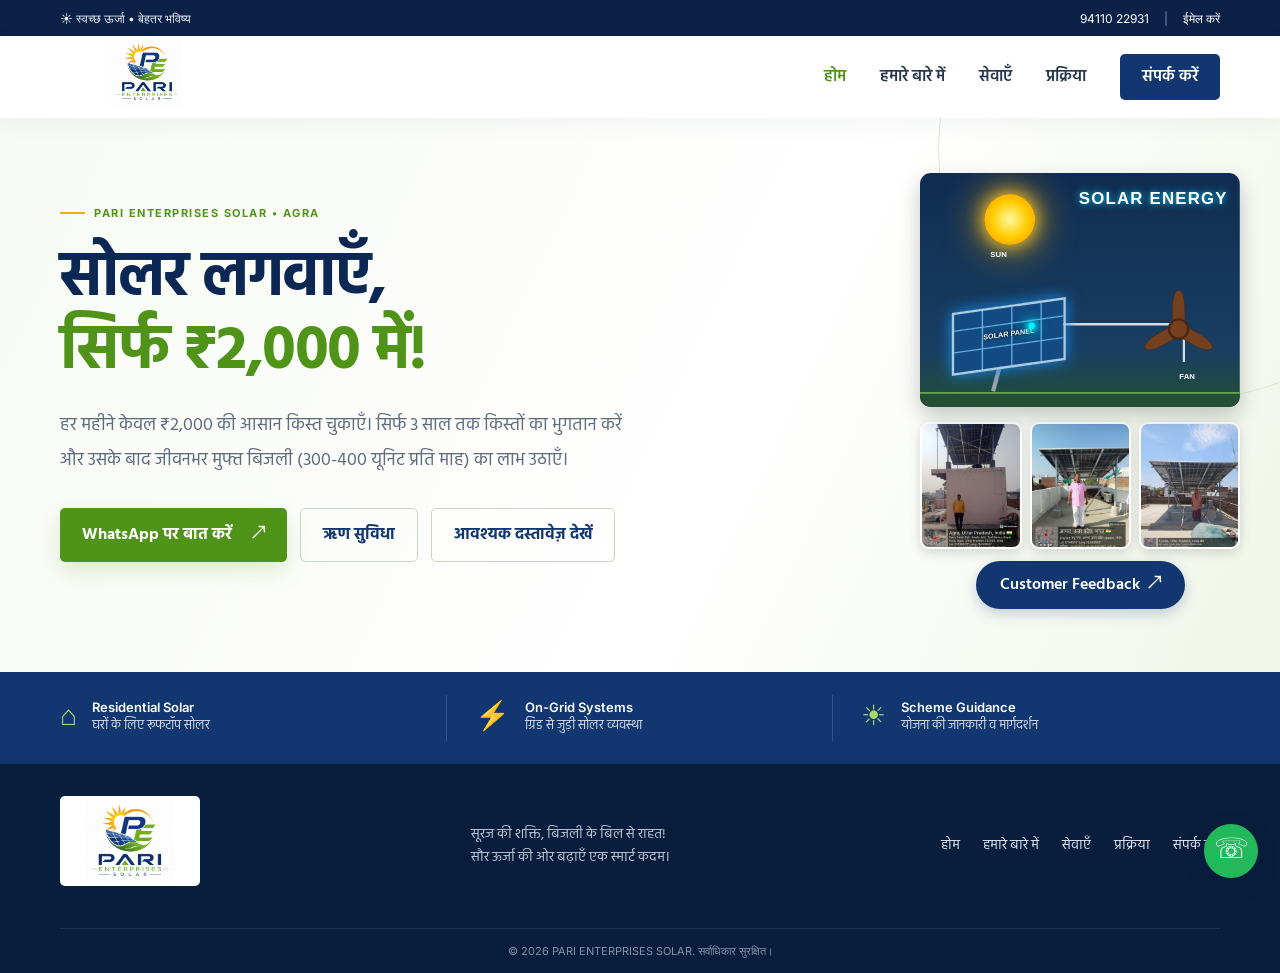
==== commit f0ee8b71: "Update index.html" ====
--- a/index.html
+++ b/index.html
@@ -510,6 +510,36 @@
     transform: translateY(-4px);
 }
 
+/* CUSTOMER FEEDBACK BUTTON BELOW PHOTOS */
+.feedback-page-button {
+    width: 60%;
+    margin: 12px 0 0 auto;
+    display: flex;
+    justify-content: center;
+}
+
+.feedback-page-button a {
+    display: inline-flex;
+    align-items: center;
+    justify-content: center;
+    gap: 8px;
+    padding: 11px 24px;
+    border-radius: 30px;
+    background: #12366f;
+    color: #fff;
+    text-decoration: none;
+    font-family: 'Hind', sans-serif;
+    font-size: 16px;
+    font-weight: 600;
+    box-shadow: 0 5px 14px rgba(18, 54, 111, .22);
+    transition: background .25s ease, transform .25s ease;
+}
+
+.feedback-page-button a:hover {
+    background: #0b2855;
+    transform: translateY(-2px);
+}
+
 /* =================================
    MOBILE
 ================================= */
@@ -599,6 +629,16 @@
         margin-left: auto;
         margin-right: auto;
         gap: 6px;
+    }
+
+    .feedback-page-button {
+        width: 85%;
+        margin-left: auto;
+        margin-right: auto;
+    }
+
+    .feedback-page-button a {
+        width: 100%;
     }
 }
 
@@ -816,6 +856,12 @@
                 <img src="feedback3.jpg" alt="Solar installation customer photo 3" loading="lazy">
             </div>
 
+            <div class="feedback-page-button">
+                <a href="customer-feedback.html">
+                    Customer Feedback <span>↗</span>
+                </a>
+            </div>
+
         </div>
 
     </div>
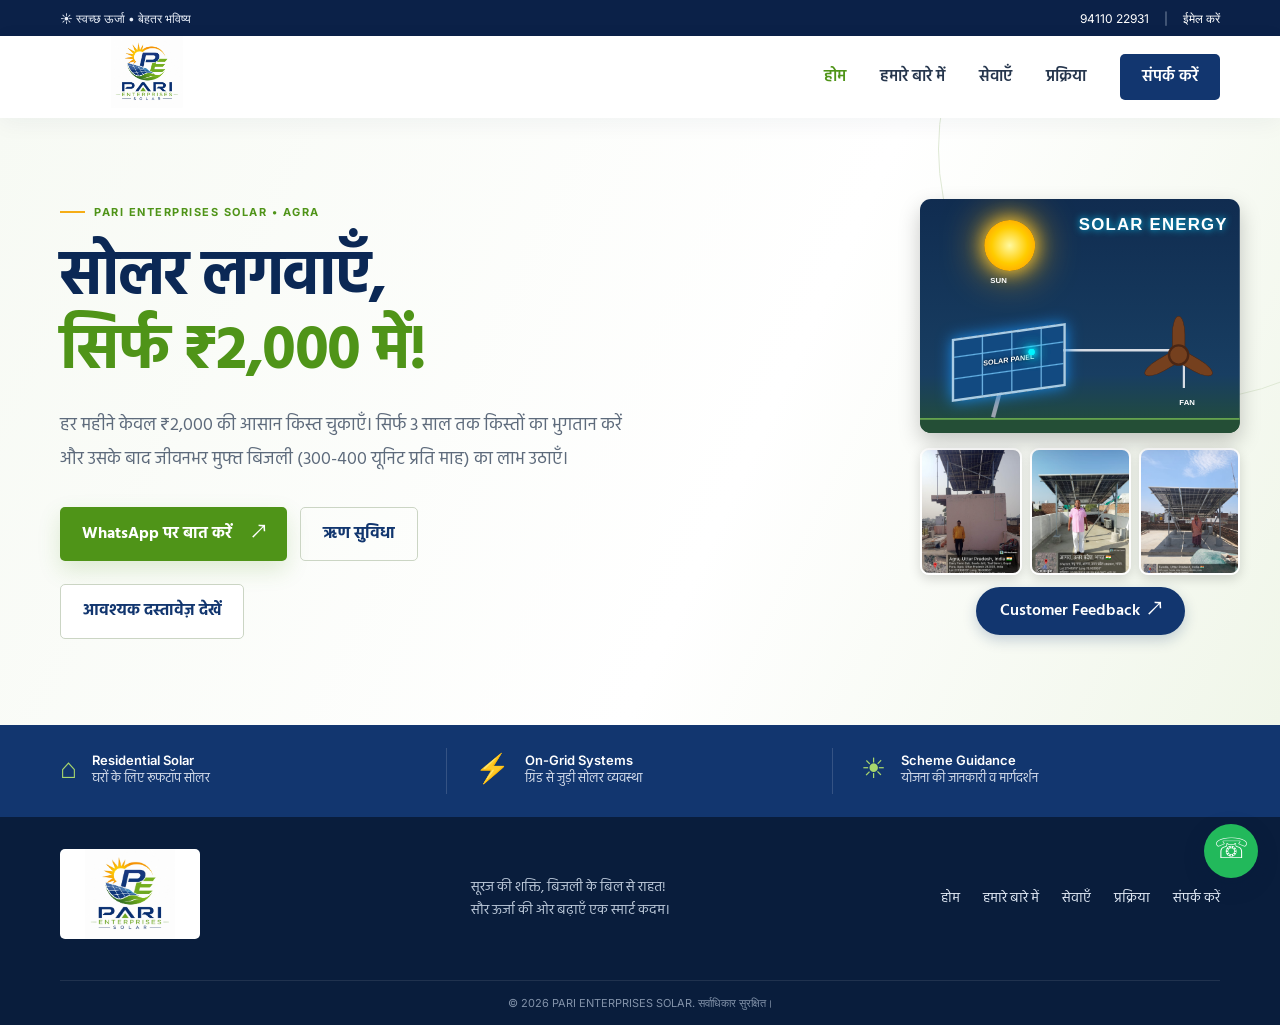
==== commit f83d7a5a: "Update index.html" ====
--- a/index.html
+++ b/index.html
@@ -642,6 +642,63 @@
     }
 }
 
+
+/* FIX: keep hero text and buttons above the solar animation */
+.hero-copy {
+    position: relative;
+    z-index: 5;
+    min-width: 0;
+}
+.documents-action {
+    position: relative;
+    z-index: 6;
+    display: block;
+    width: 100%;
+    margin: 12px 0 0;
+}
+.documents-action .documents-btn {
+    display: inline-flex;
+    align-items: center;
+    justify-content: center;
+    min-height: 54px;
+    color: var(--blue);
+    background: #fff;
+    position: relative;
+    z-index: 7;
+}
+.hero-visual {
+    position: relative;
+    z-index: 1;
+}
+@media (max-width: 650px) {
+    .hero-copy { width: 100%; }
+    .hero-actions {
+        position: relative;
+        z-index: 6;
+        width: 100%;
+        justify-content: center;
+    }
+    .documents-action {
+        width: 100%;
+        margin: 12px 0 20px;
+    }
+    .documents-action .documents-btn {
+        display: flex !important;
+        width: 100%;
+        box-sizing: border-box;
+        white-space: normal;
+        text-align: center;
+    }
+    .hero-visual {
+        height: auto !important;
+        min-height: 0;
+        margin: 10px 0 0 !important;
+        transform: none !important;
+        left: 0 !important;
+    }
+    .solar-scene { flex: 0 0 auto; }
+}
+
 </style>
 
 </head>
@@ -753,11 +810,12 @@
                 <a class="btn btn-outline" href="loan.html">
                     ऋण सुविधा
                 </a>
-
-                <a class="btn btn-outline" href="documents.html">
+            </div>
+
+            <div class="documents-action">
+                <a class="btn btn-outline documents-btn" href="documents.html">
                     आवश्यक दस्तावेज़ देखें
                 </a>
-
             </div>
 
         </div>
--- a/style.css
+++ b/style.css
@@ -19,3 +19,58 @@
 @media(max-width:850px){.hero-visual{height:320px}.about-photo{height:320px}}
 @media(max-width:680px){.hero-visual{height:260px;margin:15px 0 10px}.about-art{min-height:280px}.about-photo{height:280px}}
 @media(max-width:390px){.hero-visual{height:220px}.about-art{min-height:240px}.about-photo{height:240px}}
+
+/* =========================================================
+   HERO BUTTONS — RESPONSIVE VISIBILITY FIX
+   Keeps the existing design and makes the documents link
+   visible on mobile when it exists in index.html.
+========================================================= */
+
+/* Desktop and tablet */
+.hero-actions {
+    display: flex;
+    flex-wrap: wrap;
+    align-items: stretch;
+    gap: 13px;
+}
+
+.hero-actions a[href*="documents"] {
+    display: inline-flex;
+    visibility: visible;
+    opacity: 1;
+}
+
+/* Mobile portrait and landscape */
+@media screen and (max-width: 680px) {
+    .hero-actions {
+        display: flex !important;
+        flex-direction: row !important;
+        flex-wrap: wrap !important;
+        justify-content: center !important;
+        align-items: stretch !important;
+        width: 100% !important;
+        gap: 13px !important;
+    }
+
+    .hero-actions > a {
+        box-sizing: border-box !important;
+        min-width: 0 !important;
+    }
+
+    .hero-actions a[href*="documents"],
+    .hero-actions a.documents-btn {
+        display: flex !important;
+        flex: 0 0 100% !important;
+        width: 100% !important;
+        max-width: 100% !important;
+        min-height: 54px !important;
+        justify-content: center !important;
+        align-items: center !important;
+        visibility: visible !important;
+        opacity: 1 !important;
+        position: relative !important;
+        order: 3 !important;
+        margin: 0 !important;
+        transform: none !important;
+    }
+}
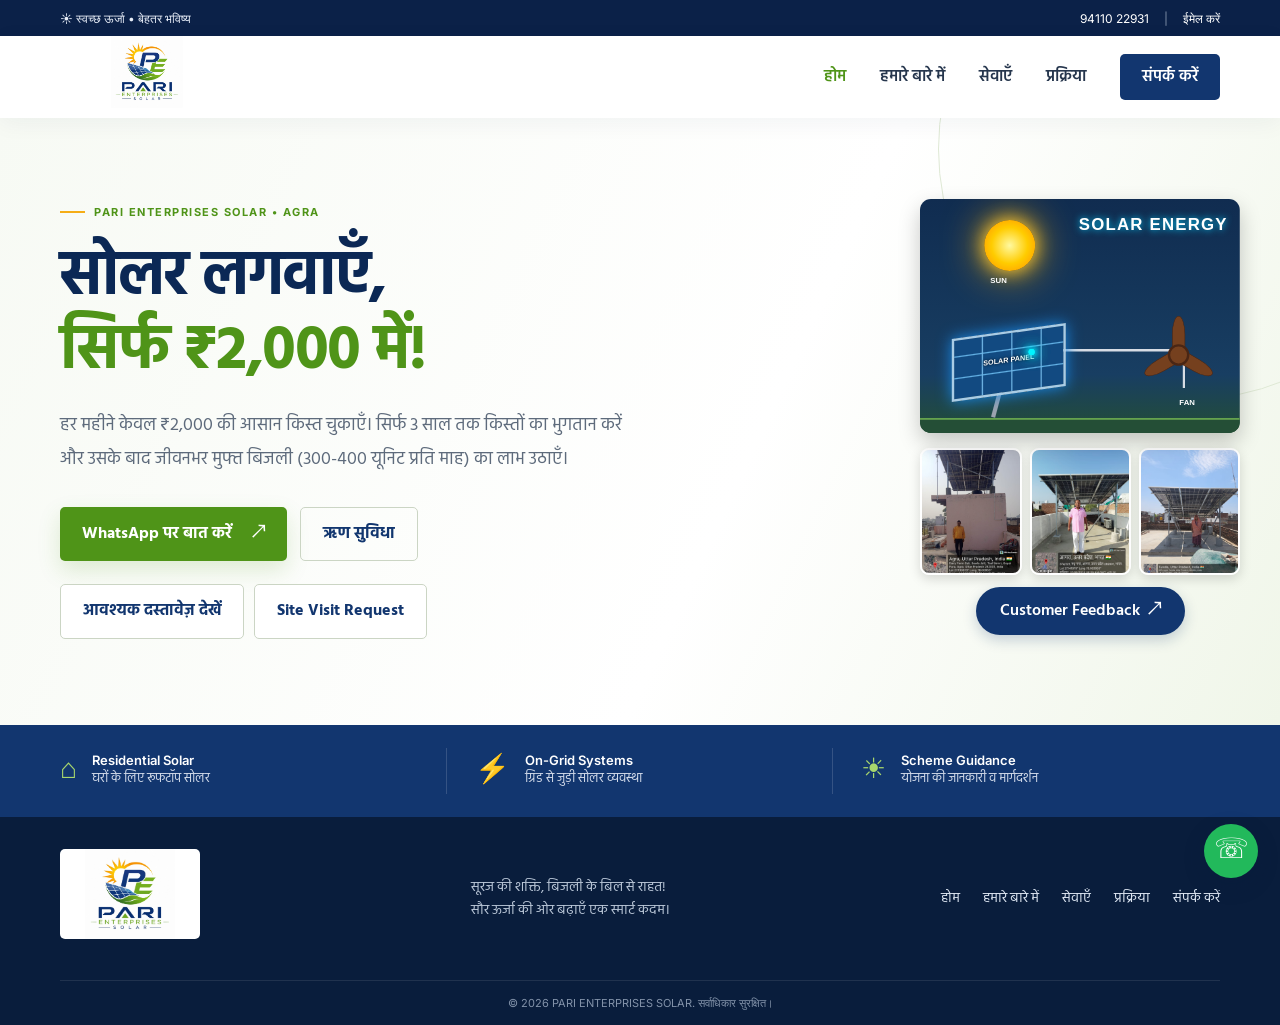
==== commit 1d655f97: "Update index.html" ====
--- a/index.html
+++ b/index.html
@@ -652,11 +652,15 @@
 .documents-action {
     position: relative;
     z-index: 6;
-    display: block;
+    display: flex;
+    flex-wrap: wrap;
+    align-items: center;
+    gap: 10px;
     width: 100%;
     margin: 12px 0 0;
 }
-.documents-action .documents-btn {
+.documents-action .documents-btn,
+.documents-action .site-visit-btn {
     display: inline-flex;
     align-items: center;
     justify-content: center;
@@ -682,7 +686,12 @@
         width: 100%;
         margin: 12px 0 20px;
     }
-    .documents-action .documents-btn {
+    .documents-action {
+        flex-direction: column;
+        align-items: stretch;
+    }
+    .documents-action .documents-btn,
+    .documents-action .site-visit-btn {
         display: flex !important;
         width: 100%;
         box-sizing: border-box;
@@ -816,6 +825,9 @@
                 <a class="btn btn-outline documents-btn" href="documents.html">
                     आवश्यक दस्तावेज़ देखें
                 </a>
+                <a class="btn btn-outline site-visit-btn" href="site-visit.html">
+                    Site Visit Request
+                </a>
             </div>
 
         </div>
--- a/style.css
+++ b/style.css
@@ -1,76 +1,1203 @@
-*{box-sizing:border-box} :root{--blue:#12366f;--blue2:#0b2855;--green:#69a91f;--green2:#4f9418;--yellow:#f5ad16;--ink:#182338;--muted:#687487;--pale:#f5f8f3}html{scroll-behavior:smooth;scroll-padding-top:88px}body{margin:0;color:var(--ink);font-family:'Hind',sans-serif;line-height:1.65}a{text-decoration:none;color:inherit}.wrap{width:min(1160px,calc(100% - 44px));margin:auto}.topbar{background:#0b2148;color:#e8eef8;font:12px Inter,sans-serif}.topbar-inner{height:36px;display:flex;align-items:center;justify-content:space-between}.topbar a{color:white}.top-sep{margin:0 12px;color:#8090a8}.site-header{height:82px;background:#fff;position:sticky;top:0;z-index:20;box-shadow:0 5px 22px #0b28550d}.nav-wrap{height:100%;display:flex;align-items:center;justify-content:space-between}.brand img{width:174px;height:72px;object-fit:contain}.nav{display:flex;align-items:center;gap:34px;font-weight:600;color:#26364d}.nav a:hover{color:var(--green2)}.nav .nav-cta{background:var(--blue);color:#fff;padding:10px 22px;border-radius:5px}.nav .nav-cta:hover{background:var(--green2);color:white}.menu-toggle{display:none;border:0;background:none;font-size:27px;color:var(--blue)}.hero{position:relative;overflow:hidden;background:linear-gradient(115deg,#f7faf4 0%,#fff 58%,#f0f6e9 100%);padding:78px 0 86px}.hero:before{content:"";position:absolute;width:500px;height:500px;border:1px solid #dfe9d5;border-radius:50%;right:-160px;top:-220px}.hero-grid{display:grid;grid-template-columns:1.04fr .96fr;align-items:center;gap:50px;position:relative}.eyebrow{display:inline-flex;align-items:center;gap:9px;color:var(--green2);font:700 11px Inter,sans-serif;letter-spacing:1.5px;text-transform:uppercase}.eyebrow i{width:25px;height:2px;background:var(--yellow)}h1,h2,h3,p{margin-top:0}h1{font-size:clamp(40px,5vw,62px);line-height:1.18;letter-spacing:-1.5px;color:var(--blue2);margin:20px 0}.hero h1 em,.section-copy h2 em,.section-heading h2 em,.scheme h2 em,.contact h2 em{font-style:normal;color:var(--green2)}.hero-lead{font-size:18px;color:#5e6b7c;max-width:570px;line-height:1.9}.hero-actions{display:flex;gap:13px;flex-wrap:wrap;margin:30px 0 23px}.btn{display:inline-flex;align-items:center;justify-content:center;gap:20px;padding:13px 22px;border-radius:5px;font-weight:700;transition:.2s}.btn-green{background:var(--green2);color:white;box-shadow:0 9px 22px #4f94182b}.btn-green:hover{background:#3f7c10;transform:translateY(-2px)}.btn-outline{border:1px solid #cbd5c4;color:var(--blue)}.btn-outline:hover{border-color:var(--green);color:var(--green2)}.hero-note{display:flex;align-items:center;gap:10px;color:#74806f;font-size:14px}.sun-icon{color:var(--yellow);font-size:24px}.hero-visual{height:390px;position:relative;display:flex;align-items:center;justify-content:center}.sun-disc{position:absolute;width:245px;height:245px;border-radius:50%;background:linear-gradient(135deg,#ffe9a2,#f7b72d);right:50px;top:5px;opacity:.85;box-shadow:0 0 0 24px #f5bd3020,0 0 0 52px #f5bd3010}.solar-house{position:relative;width:390px;height:245px;margin-top:95px;filter:drop-shadow(0 22px 18px #203b1e20)}.roof{position:absolute;left:0;top:0;width:100%;height:125px;background:var(--blue);clip-path:polygon(50% 0,100% 55%,94% 69%,50% 25%,6% 69%,0 55%)}.roof-panels{position:absolute;left:67px;top:42px;width:255px;height:85px;transform:skewY(23deg) rotate(-1deg);background:repeating-linear-gradient(90deg,transparent 0 61px,#d6e4f2 62px 64px),repeating-linear-gradient(0deg,#214c88 0 26px,#d6e4f2 27px 29px);border:3px solid #d9e7f4;z-index:2}.house-body{position:absolute;left:50px;right:50px;top:100px;height:145px;background:#fff;border:5px solid #e1e8ed;border-top:0}.window{position:absolute;left:45px;top:32px;width:72px;height:66px;border:7px solid #dbe8ef;background:#9ac6dc}.door{position:absolute;right:48px;bottom:0;width:54px;height:104px;background:#b9d78e;border:5px solid #e0ebd5}.floating-card{position:absolute;right:0;bottom:20px;display:flex;gap:13px;align-items:center;background:white;padding:15px 20px;border-radius:9px;box-shadow:0 12px 35px #102c4b1c}.floating-card>b{font-size:30px;color:var(--yellow)}.floating-card strong,.floating-card small{display:block}.floating-card strong{color:var(--blue)}.floating-card small{color:#84909b;font-size:12px}.visual-caption{position:absolute;bottom:-10px;left:10px;font:700 9px Inter,sans-serif;letter-spacing:2px;color:#9aa58f}.quick-strip{background:var(--blue);color:white}.quick-grid{display:grid;grid-template-columns:repeat(3,1fr);padding:23px 0}.quick-grid>div{display:flex;align-items:center;gap:15px;padding:0 28px;border-right:1px solid #ffffff26}.quick-grid>div:first-child{padding-left:0}.quick-grid>div:last-child{border:0}.quick-icon{font-size:28px;color:#a8d76d}.quick-grid b,.quick-grid small{display:block}.quick-grid b{font:600 13px Inter,sans-serif}.quick-grid small{font-size:13px;color:#d0d9e8}.section{padding:96px 0}.about-grid{display:grid;grid-template-columns:.9fr 1.1fr;gap:85px;align-items:center}.about-art{height:370px;background:linear-gradient(145deg,#edf5e7,#f8faf5);border-radius:12px;position:relative;display:grid;place-items:center;overflow:hidden}.about-circle{width:245px;height:245px;border-radius:50%;background:linear-gradient(145deg,#f8bd2e,#f5a900);display:flex;flex-direction:column;align-items:center;justify-content:center;color:white;box-shadow:0 0 0 22px #f5bd3026,0 0 0 46px #f5bd3017}.about-circle span{font-size:70px;line-height:1}.about-circle b{font:800 20px Inter,sans-serif;letter-spacing:3px;text-align:center}.about-panel{position:absolute;bottom:30px;background:white;padding:12px 25px;box-shadow:0 8px 25px #193e2917;text-align:center;border-radius:5px}.about-panel strong{font:800 26px Inter,sans-serif;color:var(--blue);display:block;letter-spacing:5px}.about-panel span{font:700 9px Inter,sans-serif;letter-spacing:3px;color:var(--green2)}.leaf{position:absolute;width:80px;height:35px;background:#75b83b;border-radius:100% 0 100% 0;opacity:.65}.leaf-one{left:28px;top:35px;transform:rotate(25deg)}.leaf-two{right:28px;bottom:45px;transform:rotate(205deg)}.section-copy h2,.section-heading h2,.scheme h2,.contact h2{font-size:clamp(32px,4vw,43px);line-height:1.25;color:var(--blue2);margin:14px 0 20px}.section-copy p{color:var(--muted);font-size:16px;line-height:1.9}.mission-row{display:grid;grid-template-columns:1fr 1fr;gap:18px;margin-top:28px}.mission-row div{border-left:3px solid var(--green);padding-left:14px}.mission-row b,.mission-row span{display:block}.mission-row b{color:var(--blue);font-size:17px}.mission-row span{color:#7b8794;font-size:13px;line-height:1.6}.services{background:#f6f8f4}.section-heading.center{text-align:center;max-width:700px;margin:0 auto 46px}.section-heading p{color:var(--muted);font-size:16px}.service-grid{display:grid;grid-template-columns:repeat(3,1fr);gap:20px}.service-card{background:white;padding:29px 27px 25px;border:1px solid #edf0e9;border-radius:8px;transition:.25s;min-height:245px}.service-card:hover{transform:translateY(-5px);box-shadow:0 16px 35px #17345a10;border-color:#d8e8cc}.service-icon{width:49px;height:49px;border-radius:12px;background:#eef6e7;display:grid;place-items:center;color:var(--green2);font-size:25px;margin-bottom:17px}.service-card h3{font:700 17px Inter,sans-serif;color:var(--blue);margin-bottom:11px}.service-card p{color:#758092;font-size:14px;line-height:1.8;min-height:75px}.service-card>a{font-weight:700;color:var(--green2);font-size:14px}.service-card>a span{margin-left:8px}.scheme{background:linear-gradient(105deg,#102e63,#17447b);color:white;padding:65px 0;position:relative;overflow:hidden}.scheme:after{content:"☀";position:absolute;right:8%;top:-95px;font-size:300px;color:#ffffff08}.scheme-inner{display:flex;align-items:center;justify-content:space-between;gap:35px;position:relative;z-index:1}.eyebrow.light{color:#b6df82}.scheme h2,.contact h2{color:white;margin:12px 0}.scheme h2 em,.contact h2 em{color:#a8d96a}.scheme p,.contact-copy>p{color:#d3deec;max-width:650px;margin-bottom:0}.btn-white{background:white;color:var(--blue);white-space:nowrap}.btn-white:hover{background:#eaf4df}.steps{display:grid;grid-template-columns:repeat(4,1fr);gap:25px}.step{position:relative;padding:26px 20px;background:#f7f9f5;border-radius:8px}.step>b{position:absolute;right:17px;top:8px;font:800 30px Inter,sans-serif;color:#e1ead8}.step-icon{display:grid;place-items:center;width:50px;height:50px;background:#e8f2df;color:var(--green2);border-radius:50%;font-size:23px;margin-bottom:18px}.step h3{color:var(--blue);font-size:18px;margin-bottom:7px}.step p{color:#788494;font-size:14px;margin:0}.contact{background:#102b59;padding:85px 0}.contact-grid{display:grid;grid-template-columns:1fr .85fr;gap:90px;align-items:center}.contact-lines{display:grid;gap:17px;margin-top:30px}.contact-lines>a{display:flex;align-items:center;gap:15px;color:white}.contact-lines>a>span{width:43px;height:43px;border-radius:50%;background:#ffffff16;color:#b8e17e;display:grid;place-items:center;font-size:20px}.contact-lines small,.contact-lines b{display:block}.contact-lines small{color:#aebdd2;font-size:12px}.contact-lines b{font:600 15px Inter,sans-serif}.contact-card{background:white;border-radius:10px;padding:34px;color:var(--ink);box-shadow:0 20px 55px #071a3b50}.contact-card h3{font-size:24px;color:var(--blue);margin-bottom:5px}.contact-card>p{color:#788494;font-size:14px}.full{width:100%;margin:13px 0 23px}.address{display:flex;gap:13px;padding-top:20px;border-top:1px solid #e8edf0}.address>span{font-size:24px;color:var(--green2)}.address b{color:var(--blue);font-size:14px}.address p{font-size:14px;color:#6d798a;margin:4px 0 0;line-height:1.65}.contact-email{font-size:13px;color:#6d798a;margin-top:15px}.footer{background:#091d3c;color:#dce5f1}.footer-main{display:flex;align-items:center;justify-content:space-between;padding:32px 0;gap:30px}.footer-brand img{width:140px;height:90px;object-fit:contain;background:white;border-radius:5px}.footer-main p{font-size:14px;color:#b8c5d6;margin:0}.footer-links{display:flex;gap:23px;font-size:14px}.footer-links a:hover{color:#a8d96a}.copyright{border-top:1px solid #ffffff18;padding:15px 0;text-align:center;font:11px Inter,sans-serif;color:#8292a9}.whatsapp-float{position:fixed;right:22px;bottom:22px;width:54px;height:54px;border-radius:50%;background:#22b95b;color:white;display:grid;place-items:center;font-size:28px;box-shadow:0 7px 20px #061b3c40;z-index:30}
-@media(max-width:850px){.nav{gap:17px}.hero-grid{gap:20px}.hero-visual{transform:scale(.88)}.about-grid{gap:40px}.contact-grid{gap:40px}.quick-grid>div{padding:0 13px}.steps{gap:12px}.step{padding:22px 15px}}
-@media(max-width:680px){.wrap{width:min(100% - 34px,520px)}.topbar-inner{font-size:10px}.site-header{height:72px}.brand img{width:145px;height:65px}.menu-toggle{display:block}.nav{display:none;position:absolute;top:72px;left:0;right:0;background:white;padding:15px 22px 22px;box-shadow:0 12px 20px #0b28551a;flex-direction:column;align-items:stretch;gap:0}.nav.open{display:flex}.nav a{padding:11px 5px;border-bottom:1px solid #f0f2ed}.nav .nav-cta{text-align:center;margin-top:10px}.hero{padding:56px 0 65px}.hero-grid{grid-template-columns:1fr;gap:5px}.hero-copy{text-align:center}.hero-copy .eyebrow{justify-content:center}.hero-lead{font-size:16px}.hero-actions{justify-content:center}.hero-note{justify-content:center}.hero-visual{height:310px;transform:scale(.88);transform-origin:top center;margin-bottom:-30px}.quick-grid{grid-template-columns:1fr;gap:15px;padding:20px 0}.quick-grid>div,.quick-grid>div:first-child{padding:0;border:0}.section{padding:68px 0}.about-grid,.contact-grid{grid-template-columns:1fr;gap:38px}.about-art{height:300px}.about-circle{width:195px;height:195px}.about-circle span{font-size:55px}.about-panel{bottom:19px}.mission-row{gap:12px}.service-grid{grid-template-columns:1fr;gap:14px}.service-card{min-height:auto}.service-card p{min-height:0}.section-heading.center{margin-bottom:30px}.scheme{padding:50px 0}.scheme-inner{display:block}.scheme .btn{margin-top:25px}.steps{grid-template-columns:1fr 1fr}.contact{padding:65px 0}.contact-card{padding:25px 21px}.footer-main{flex-direction:column;text-align:center}.footer-links{flex-wrap:wrap;justify-content:center;gap:15px}.copyright{font-size:10px}}
-@media(max-width:390px){.hero h1{font-size:37px}.hero-visual{transform:scale(.76);margin-left:-30px;margin-right:-30px}.steps{grid-template-columns:1fr}.mission-row{grid-template-columns:1fr}.topbar-inner>span{display:none}.topbar-inner{justify-content:center}}
-.hero-photo {
-    width: 100%;
-    height: 100%;
-    object-fit: cover;
-    border-radius: 15px;
-    box-shadow: 0 15px 35px rgba(0,0,0,0.15);
-}
-/* Multi-page navigation and image sizing */
+
+*{box-sizing:border-box}
+
+:root{
+--blue:#12366f;
+--blue2:#0b2855;
+--green:#69a91f;
+--green2:#4f9418;
+--yellow:#f5ad16;
+--ink:#182338;
+--muted:#687487;
+--pale:#f5f8f3
+}
+
+html{
+scroll-behavior:smooth;
+scroll-padding-top:88px
+}
+
+body{
+margin:0;
+color:var(--ink);
+font-family:'Hind',sans-serif;
+line-height:1.65
+}
+
+a{text-decoration:none;color:inherit}
+
+.wrap{
+width:min(1160px,calc(100% - 44px));
+margin:auto
+}
+
+.topbar{
+background:#0b2148;
+color:#e8eef8;
+font:12px Inter,sans-serif
+}
+
+.topbar-inner{
+height:36px;
+display:flex;
+align-items:center;
+justify-content:space-between
+}
+
+.topbar a{color:white}
+.top-sep{margin:0 12px;color:#8090a8}
+
+.site-header{
+height:82px;
+background:#fff;
+position:sticky;
+top:0;
+z-index:20;
+box-shadow:0 5px 22px #0b28550d
+}
+
+.nav-wrap{
+height:100%;
+display:flex;
+align-items:center;
+justify-content:space-between
+}
+
+.brand img{
+width:174px;
+height:72px;
+object-fit:contain
+}
+
+.nav{
+display:flex;
+align-items:center;
+gap:34px;
+font-weight:600;
+color:#26364d
+}
+
+.nav a:hover{color:var(--green2)}
+
+.nav .nav-cta{
+background:var(--blue);
+color:#fff;
+padding:10px 22px;
+border-radius:5px
+}
+
+.nav .nav-cta:hover{
+background:var(--green2);
+color:white
+}
+
+.menu-toggle{
+display:none;
+border:0;
+background:none;
+font-size:27px;
+color:var(--blue)
+}
+
+/* HERO SECTION */
+
+.hero{
+position:relative;
+overflow:hidden;
+background:linear-gradient(115deg,#f7faf4 0%,#fff 58%,#f0f6e9 100%);
+padding:78px 0 86px
+}
+
+.hero:before{
+content:"";
+position:absolute;
+width:500px;
+height:500px;
+border:1px solid #dfe9d5;
+border-radius:50%;
+right:-160px;
+top:-220px
+}
+
+.hero-grid{
+display:grid;
+grid-template-columns:1.04fr .96fr;
+align-items:center;
+gap:50px;
+position:relative
+}
+
+.eyebrow{
+display:inline-flex;
+align-items:center;
+gap:9px;
+color:var(--green2);
+font:700 11px Inter,sans-serif;
+letter-spacing:1.5px;
+text-transform:uppercase
+}
+
+.eyebrow i{
+width:25px;
+height:2px;
+background:var(--yellow)
+}
+
+h1,h2,h3,p{margin-top:0}
+
+h1{
+font-size:clamp(40px,5vw,62px);
+line-height:1.18;
+letter-spacing:-1.5px;
+color:var(--blue2);
+margin:20px 0
+}
+
+.hero h1 em,
+.section-copy h2 em,
+.section-heading h2 em,
+.scheme h2 em,
+.contact h2 em{
+font-style:normal;
+color:var(--green2)
+}
+
+.hero-lead{
+font-size:18px;
+color:#5e6b7c;
+max-width:570px;
+line-height:1.9
+}
+
+/* BUTTONS */
+
+.hero-actions{
+display:flex;
+gap:13px;
+flex-wrap:wrap;
+margin:30px 0 23px
+}
+
+.btn{
+display:inline-flex;
+align-items:center;
+justify-content:center;
+gap:20px;
+padding:13px 22px;
+border-radius:5px;
+font-weight:700;
+transition:.2s
+}
+
+.btn-green{
+background:var(--green2);
+color:white;
+box-shadow:0 9px 22px #4f94182b
+}
+
+.btn-green:hover{
+background:#3f7c10;
+transform:translateY(-2px)
+}
+
+.btn-outline{
+border:1px solid #cbd5c4;
+color:var(--blue)
+}
+
+.btn-outline:hover{
+border-color:var(--green);
+color:var(--green2)
+}
+
+.hero-note{
+display:flex;
+align-items:center;
+gap:10px;
+color:#74806f;
+font-size:14px
+}
+
+.sun-icon{
+color:var(--yellow);
+font-size:24px
+}
+
+/* HERO VISUAL */
+
+.hero-visual{
+height:390px;
+position:relative;
+display:flex;
+align-items:center;
+justify-content:center
+}
+
+.sun-disc{
+position:absolute;
+width:245px;
+height:245px;
+border-radius:50%;
+background:linear-gradient(135deg,#ffe9a2,#f7b72d);
+right:50px;
+top:5px;
+opacity:.85;
+box-shadow:0 0 0 24px #f5bd3020,0 0 0 52px #f5bd3010
+}
+
+.solar-house{
+position:relative;
+width:390px;
+height:245px;
+margin-top:95px;
+filter:drop-shadow(0 22px 18px #203b1e20)
+}
+
+.roof{
+position:absolute;
+left:0;
+top:0;
+width:100%;
+height:125px;
+background:var(--blue);
+clip-path:polygon(50% 0,100% 55%,94% 69%,50% 25%,6% 69%,0 55%)
+}
+
+.roof-panels{
+position:absolute;
+left:67px;
+top:42px;
+width:255px;
+height:85px;
+transform:skewY(23deg) rotate(-1deg);
+background:
+repeating-linear-gradient(90deg,transparent 0 61px,#d6e4f2 62px 64px),
+repeating-linear-gradient(0deg,#214c88 0 26px,#d6e4f2 27px 29px);
+border:3px solid #d9e7f4;
+z-index:2
+}
+
+.house-body{
+position:absolute;
+left:50px;
+right:50px;
+top:100px;
+height:145px;
+background:#fff;
+border:5px solid #e1e8ed;
+border-top:0
+}
+
+.window{
+position:absolute;
+left:45px;
+top:32px;
+width:72px;
+height:66px;
+border:7px solid #dbe8ef;
+background:#9ac6dc
+}
+
+.door{
+position:absolute;
+right:48px;
+bottom:0;
+width:54px;
+height:104px;
+background:#b9d78e;
+border:5px solid #e0ebd5
+}
+
+.floating-card{
+position:absolute;
+right:0;
+bottom:20px;
+display:flex;
+gap:13px;
+align-items:center;
+background:white;
+padding:15px 20px;
+border-radius:9px;
+box-shadow:0 12px 35px #102c4b1c
+}
+
+.floating-card>b{
+font-size:30px;
+color:var(--yellow)
+}
+
+.floating-card strong,
+.floating-card small{
+display:block
+}
+
+.floating-card strong{color:var(--blue)}
+.floating-card small{color:#84909b;font-size:12px}
+
+.visual-caption{
+position:absolute;
+bottom:-10px;
+left:10px;
+font:700 9px Inter,sans-serif;
+letter-spacing:2px;
+color:#9aa58f
+}
+
+/* QUICK STRIP */
+
+.quick-strip{
+background:var(--blue);
+color:white
+}
+
+.quick-grid{
+display:grid;
+grid-template-columns:repeat(3,1fr);
+padding:23px 0
+}
+
+.quick-grid>div{
+display:flex;
+align-items:center;
+gap:15px;
+padding:0 28px;
+border-right:1px solid #ffffff26
+}
+
+.quick-grid>div:first-child{padding-left:0}
+.quick-grid>div:last-child{border:0}
+
+.quick-icon{
+font-size:28px;
+color:#a8d76d
+}
+
+.quick-grid b,.quick-grid small{display:block}
+
+.quick-grid b{
+font:600 13px Inter,sans-serif
+}
+
+.quick-grid small{
+font-size:13px;
+color:#d0d9e8
+}
+
+/* ABOUT SECTION */
+
+.section{padding:96px 0}
+
+.about-grid{
+display:grid;
+grid-template-columns:.9fr 1.1fr;
+gap:85px;
+align-items:center
+}
+
+.about-art{
+height:370px;
+background:linear-gradient(145deg,#edf5e7,#f8faf5);
+border-radius:12px;
+position:relative;
+display:grid;
+place-items:center;
+overflow:hidden
+}
+
+.about-circle{
+width:245px;
+height:245px;
+border-radius:50%;
+background:linear-gradient(145deg,#f8bd2e,#f5a900);
+display:flex;
+flex-direction:column;
+align-items:center;
+justify-content:center;
+color:white;
+box-shadow:0 0 0 22px #f5bd3026,0 0 0 46px #f5bd3017
+}
+
+.about-circle span{
+font-size:70px;
+line-height:1
+}
+
+.about-circle b{
+font:800 20px Inter,sans-serif;
+letter-spacing:3px;
+text-align:center
+}
+
+.about-panel{
+position:absolute;
+bottom:30px;
+background:white;
+padding:12px 25px;
+box-shadow:0 8px 25px #193e2917;
+text-align:center;
+border-radius:5px
+}
+
+.about-panel strong{
+font:800 26px Inter,sans-serif;
+color:var(--blue);
+display:block;
+letter-spacing:5px
+}
+
+.about-panel span{
+font:700 9px Inter,sans-serif;
+letter-spacing:3px;
+color:var(--green2)
+}
+
+.leaf{
+position:absolute;
+width:80px;
+height:35px;
+background:#75b83b;
+border-radius:100% 0 100% 0;
+opacity:.65
+}
+
+.leaf-one{
+left:28px;
+top:35px;
+transform:rotate(25deg)
+}
+
+.leaf-two{
+right:28px;
+bottom:45px;
+transform:rotate(205deg)
+}
+
+.section-copy h2,
+.section-heading h2,
+.scheme h2,
+.contact h2{
+font-size:clamp(32px,4vw,43px);
+line-height:1.25;
+color:var(--blue2);
+margin:14px 0 20px
+}
+
+.section-copy p{
+color:var(--muted);
+font-size:16px;
+line-height:1.9
+}
+
+.mission-row{
+display:grid;
+grid-template-columns:1fr 1fr;
+gap:18px;
+margin-top:28px
+}
+
+.mission-row div{
+border-left:3px solid var(--green);
+padding-left:14px
+}
+
+.mission-row b,
+.mission-row span{display:block}
+
+.mission-row b{
+color:var(--blue);
+font-size:17px
+}
+
+.mission-row span{
+color:#7b8794;
+font-size:13px;
+line-height:1.6
+}
+
+/* SERVICES */
+
+.services{background:#f6f8f4}
+
+.section-heading.center{
+text-align:center;
+max-width:700px;
+margin:0 auto 46px
+}
+
+.section-heading p{
+color:var(--muted);
+font-size:16px
+}
+
+.service-grid{
+display:grid;
+grid-template-columns:repeat(3,1fr);
+gap:20px
+}
+
+.service-card{
+background:white;
+padding:29px 27px 25px;
+border:1px solid #edf0e9;
+border-radius:8px;
+transition:.25s;
+min-height:245px
+}
+
+.service-card:hover{
+transform:translateY(-5px);
+box-shadow:0 16px 35px #17345a10;
+border-color:#d8e8cc
+}
+
+.service-icon{
+width:49px;
+height:49px;
+border-radius:12px;
+background:#eef6e7;
+display:grid;
+place-items:center;
+color:var(--green2);
+font-size:25px;
+margin-bottom:17px
+}
+
+.service-card h3{
+font:700 17px Inter,sans-serif;
+color:var(--blue);
+margin-bottom:11px
+}
+
+.service-card p{
+color:#758092;
+font-size:14px;
+line-height:1.8;
+min-height:75px
+}
+
+.service-card>a{
+font-weight:700;
+color:var(--green2);
+font-size:14px
+}
+
+.service-card>a span{margin-left:8px}
+
+/* SCHEME */
+
+.scheme{
+background:linear-gradient(105deg,#102e63,#17447b);
+color:white;
+padding:65px 0;
+position:relative;
+overflow:hidden
+}
+
+.scheme:after{
+content:"☀";
+position:absolute;
+right:8%;
+top:-95px;
+font-size:300px;
+color:#ffffff08
+}
+
+.scheme-inner{
+display:flex;
+align-items:center;
+justify-content:space-between;
+gap:35px;
+position:relative;
+z-index:1
+}
+
+.eyebrow.light{color:#b6df82}
+
+.scheme h2,.contact h2{
+color:white;
+margin:12px 0
+}
+
+.scheme h2 em,.contact h2 em{color:#a8d96a}
+
+.scheme p,.contact-copy>p{
+color:#d3deec;
+max-width:650px;
+margin-bottom:0
+}
+
+.btn-white{
+background:white;
+color:var(--blue);
+white-space:nowrap
+}
+
+.btn-white:hover{background:#eaf4df}
+
+/* STEPS */
+
+.steps{
+display:grid;
+grid-template-columns:repeat(4,1fr);
+gap:25px
+}
+
+.step{
+position:relative;
+padding:26px 20px;
+background:#f7f9f5;
+border-radius:8px
+}
+
+.step>b{
+position:absolute;
+right:17px;
+top:8px;
+font:800 30px Inter,sans-serif;
+color:#e1ead8
+}
+
+.step-icon{
+display:grid;
+place-items:center;
+width:50px;
+height:50px;
+background:#e8f2df;
+color:var(--green2);
+border-radius:50%;
+font-size:23px;
+margin-bottom:18px
+}
+
+.step h3{
+color:var(--blue);
+font-size:18px;
+margin-bottom:7px
+}
+
+.step p{
+color:#788494;
+font-size:14px;
+margin:0
+}
+
+/* CONTACT */
+
+.contact{
+background:#102b59;
+padding:85px 0
+}
+
+.contact-grid{
+display:grid;
+grid-template-columns:1fr .85fr;
+gap:90px;
+align-items:center
+}
+
+.contact-lines{
+display:grid;
+gap:17px;
+margin-top:30px
+}
+
+.contact-lines>a{
+display:flex;
+align-items:center;
+gap:15px;
+color:white
+}
+
+.contact-lines>a>span{
+width:43px;
+height:43px;
+border-radius:50%;
+background:#ffffff16;
+color:#b8e17e;
+display:grid;
+place-items:center;
+font-size:20px
+}
+
+.contact-lines small,.contact-lines b{display:block}
+
+.contact-lines small{
+color:#aebdd2;
+font-size:12px
+}
+
+.contact-lines b{
+font:600 15px Inter,sans-serif
+}
+
+.contact-card{
+background:white;
+border-radius:10px;
+padding:34px;
+color:var(--ink);
+box-shadow:0 20px 55px #071a3b50
+}
+
+.contact-card h3{
+font-size:24px;
+color:var(--blue);
+margin-bottom:5px
+}
+
+.contact-card>p{
+color:#788494;
+font-size:14px
+}
+
+.full{
+width:100%;
+margin:13px 0 23px
+}
+
+.address{
+display:flex;
+gap:13px;
+padding-top:20px;
+border-top:1px solid #e8edf0
+}
+
+.address>span{
+font-size:24px;
+color:var(--green2)
+}
+
+.address b{
+color:var(--blue);
+font-size:14px
+}
+
+.address p{
+font-size:14px;
+color:#6d798a;
+margin:4px 0 0;
+line-height:1.65
+}
+
+.contact-email{
+font-size:13px;
+color:#6d798a;
+margin-top:15px
+}
+
+/* FOOTER */
+
+.footer{
+background:#091d3c;
+color:#dce5f1
+}
+
+.footer-main{
+display:flex;
+align-items:center;
+justify-content:space-between;
+padding:32px 0;
+gap:30px
+}
+
+.footer-brand img{
+width:140px;
+height:90px;
+object-fit:contain;
+background:white;
+border-radius:5px
+}
+
+.footer-main p{
+font-size:14px;
+color:#b8c5d6;
+margin:0
+}
+
+.footer-links{
+display:flex;
+gap:23px;
+font-size:14px
+}
+
+.footer-links a:hover{color:#a8d96a}
+
+.copyright{
+border-top:1px solid #ffffff18;
+padding:15px 0;
+text-align:center;
+font:11px Inter,sans-serif;
+color:#8292a9
+}
+
+.whatsapp-float{
+position:fixed;
+right:22px;
+bottom:22px;
+width:54px;
+height:54px;
+border-radius:50%;
+background:#22b95b;
+color:white;
+display:grid;
+place-items:center;
+font-size:28px;
+box-shadow:0 7px 20px #061b3c40;
+z-index:30
+}
+
+/* TABLET */
+
+@media(max-width:850px){
+.nav{gap:17px}
+.hero-grid{gap:20px}
+.hero-visual{transform:scale(.88)}
+.about-grid{gap:40px}
+.contact-grid{gap:40px}
+.quick-grid>div{padding:0 13px}
+.steps{gap:12px}
+.step{padding:22px 15px}
+}
+
+/* MOBILE */
+
+@media(max-width:680px){
+
+.wrap{width:min(100% - 34px,520px)}
+
+.topbar-inner{font-size:10px}
+
+.site-header{height:72px}
+
+.brand img{
+width:145px;
+height:65px
+}
+
+.menu-toggle{
+display:block
+}
+
+.nav{
+display:none;
+position:absolute;
+top:72px;
+left:0;
+right:0;
+background:white;
+padding:15px 22px 22px;
+box-shadow:0 12px 20px #0b28551a;
+flex-direction:column;
+align-items:stretch;
+gap:0
+}
+
+.nav.open{display:flex}
+
+.nav a{
+padding:11px 5px;
+border-bottom:1px solid #f0f2ed
+}
+
+.nav .nav-cta{
+text-align:center;
+margin-top:10px
+}
+
+.hero{padding:56px 0 65px}
+
+.hero-grid{
+grid-template-columns:1fr;
+gap:5px
+}
+
+.hero-copy{text-align:center}
+
+.hero-copy .eyebrow{justify-content:center}
+
+.hero-lead{font-size:16px}
+
+.hero-actions{justify-content:center}
+
+.hero-note{justify-content:center}
+
+.hero-visual{
+height:310px;
+transform:scale(.88);
+transform-origin:top center;
+margin-bottom:-30px
+}
+
+.quick-grid{
+grid-template-columns:1fr;
+gap:15px;
+padding:20px 0
+}
+
+.quick-grid>div,
+.quick-grid>div:first-child{
+padding:0;
+border:0
+}
+
+.section{padding:68px 0}
+
+.about-grid,.contact-grid{
+grid-template-columns:1fr;
+gap:38px
+}
+
+.about-art{height:300px}
+
+.about-circle{
+width:195px;
+height:195px
+}
+
+.about-circle span{font-size:55px}
+
+.about-panel{bottom:19px}
+
+.mission-row{gap:12px}
+
+.service-grid{
+grid-template-columns:1fr;
+gap:14px
+}
+
+.service-card{min-height:auto}
+
+.service-card p{min-height:0}
+
+.section-heading.center{margin-bottom:30px}
+
+.scheme{padding:50px 0}
+
+.scheme-inner{display:block}
+
+.scheme .btn{margin-top:25px}
+
+.steps{grid-template-columns:1fr 1fr}
+
+.contact{padding:65px 0}
+
+.contact-card{padding:25px 21px}
+
+.footer-main{
+flex-direction:column;
+text-align:center
+}
+
+.footer-links{
+flex-wrap:wrap;
+justify-content:center;
+gap:15px
+}
+
+.copyright{font-size:10px}
+}
+
+/* SMALL MOBILE */
+
+@media(max-width:390px){
+
+.hero h1{font-size:37px}
+
+.hero-visual{
+transform:scale(.76);
+margin-left:-30px;
+margin-right:-30px
+}
+
+.steps{grid-template-columns:1fr}
+
+.mission-row{grid-template-columns:1fr}
+
+.topbar-inner>span{display:none}
+
+.topbar-inner{justify-content:center}
+}
+
+/* IMAGES */
+
+.hero-photo{
+width:100%;
+height:100%;
+object-fit:cover;
+border-radius:15px;
+box-shadow:0 15px 35px rgba(0,0,0,0.15)
+}
+
 .nav a.active:not(.nav-cta){color:var(--green2)}
 .nav .nav-cta.active{background:var(--green2)}
-.hero-visual{display:block;width:100%;height:390px;min-width:0}
-.hero-photo{display:block;width:100%;height:100%;object-fit:cover;border-radius:15px;box-shadow:0 15px 35px rgba(0,0,0,.15)}
-.about-art{position:relative;width:100%;min-height:360px;overflow:hidden;border-radius:18px}
-.about-photo{display:block;width:100%;height:360px;object-fit:cover;border-radius:18px;box-shadow:0 15px 35px rgba(0,0,0,.15)}
-@media(max-width:850px){.hero-visual{height:320px}.about-photo{height:320px}}
-@media(max-width:680px){.hero-visual{height:260px;margin:15px 0 10px}.about-art{min-height:280px}.about-photo{height:280px}}
-@media(max-width:390px){.hero-visual{height:220px}.about-art{min-height:240px}.about-photo{height:240px}}
-
-/* =========================================================
+
+.hero-visual{
+display:block;
+width:100%;
+height:390px;
+min-width:0
+}
+
+.hero-photo{
+display:block;
+width:100%;
+height:100%;
+object-fit:cover;
+border-radius:15px;
+box-shadow:0 15px 35px rgba(0,0,0,.15)
+}
+
+.about-art{
+position:relative;
+width:100%;
+min-height:360px;
+overflow:hidden;
+border-radius:18px
+}
+
+.about-photo{
+display:block;
+width:100%;
+height:360px;
+object-fit:cover;
+border-radius:18px;
+box-shadow:0 15px 35px rgba(0,0,0,.15)
+}
+
+@media(max-width:850px){
+.hero-visual{height:320px}
+.about-photo{height:320px}
+}
+
+@media(max-width:680px){
+.hero-visual{height:260px;margin:15px 0 10px}
+.about-art{min-height:280px}
+.about-photo{height:280px}
+}
+
+@media(max-width:390px){
+.hero-visual{height:220px}
+.about-art{min-height:240px}
+.about-photo{height:240px}
+}
+
+/* =================================================
    HERO BUTTONS — RESPONSIVE VISIBILITY FIX
-   Keeps the existing design and makes the documents link
-   visible on mobile when it exists in index.html.
-========================================================= */
-
-/* Desktop and tablet */
-.hero-actions {
-    display: flex;
-    flex-wrap: wrap;
-    align-items: stretch;
-    gap: 13px;
-}
-
-.hero-actions a[href*="documents"] {
-    display: inline-flex;
-    visibility: visible;
-    opacity: 1;
-}
-
-/* Mobile portrait and landscape */
-@media screen and (max-width: 680px) {
-    .hero-actions {
-        display: flex !important;
-        flex-direction: row !important;
-        flex-wrap: wrap !important;
-        justify-content: center !important;
-        align-items: stretch !important;
-        width: 100% !important;
-        gap: 13px !important;
-    }
-
-    .hero-actions > a {
-        box-sizing: border-box !important;
-        min-width: 0 !important;
-    }
-
-    .hero-actions a[href*="documents"],
-    .hero-actions a.documents-btn {
-        display: flex !important;
-        flex: 0 0 100% !important;
-        width: 100% !important;
-        max-width: 100% !important;
-        min-height: 54px !important;
-        justify-content: center !important;
-        align-items: center !important;
-        visibility: visible !important;
-        opacity: 1 !important;
-        position: relative !important;
-        order: 3 !important;
-        margin: 0 !important;
-        transform: none !important;
-    }
-}
+================================================= */
+
+.hero-actions{
+display:flex;
+flex-wrap:wrap;
+align-items:stretch;
+gap:13px
+}
+
+.hero-actions a[href*="documents"]{
+display:inline-flex;
+visibility:visible;
+opacity:1
+}
+
+@media screen and (max-width:680px){
+
+.hero-actions{
+display:flex !important;
+flex-direction:row !important;
+flex-wrap:wrap !important;
+justify-content:center !important;
+align-items:stretch !important;
+width:100% !important;
+gap:13px !important
+}
+
+.hero-actions>a{
+box-sizing:border-box !important;
+min-width:0 !important
+}
+
+.hero-actions a[href*="documents"],
+.hero-actions a.documents-btn{
+display:flex !important;
+flex:0 0 100% !important;
+width:100% !important;
+max-width:100% !important;
+min-height:54px !important;
+justify-content:center !important;
+align-items:center !important;
+visibility:visible !important;
+opacity:1 !important;
+position:relative !important;
+order:3 !important;
+margin:0 !important;
+transform:none !important
+}
+}
+
+/* =================================================
+   FINAL FIX — HERO CONTENT ABOVE SOLAR ANIMATION
+================================================= */
+
+.hero-copy{
+position:relative;
+z-index:5;
+min-width:0
+}
+
+.documents-action{
+position:relative;
+z-index:6;
+display:block;
+width:100%;
+margin:12px 0 0
+}
+
+.documents-action .documents-btn{
+display:inline-flex;
+align-items:center;
+justify-content:center;
+min-height:54px;
+color:var(--blue);
+background:#fff;
+position:relative;
+z-index:7
+}
+
+.hero-visual{
+position:relative;
+z-index:1
+}
+
+@media(max-width:650px){
+
+.hero-copy{width:100%}
+
+.hero-actions{
+position:relative;
+z-index:6;
+width:100%;
+justify-content:center
+}
+
+.documents-action{
+width:100%;
+margin:12px 0 20px
+}
+
+.documents-action .documents-btn{
+display:flex !important;
+width:100%;
+box-sizing:border-box;
+white-space:normal;
+text-align:center
+}
+
+.hero-visual{
+height:auto !important;
+min-height:0;
+margin:10px 0 0 !important;
+transform:none !important;
+left:0 !important
+}
+
+.solar-scene{flex:0 0 auto}
+
+}
